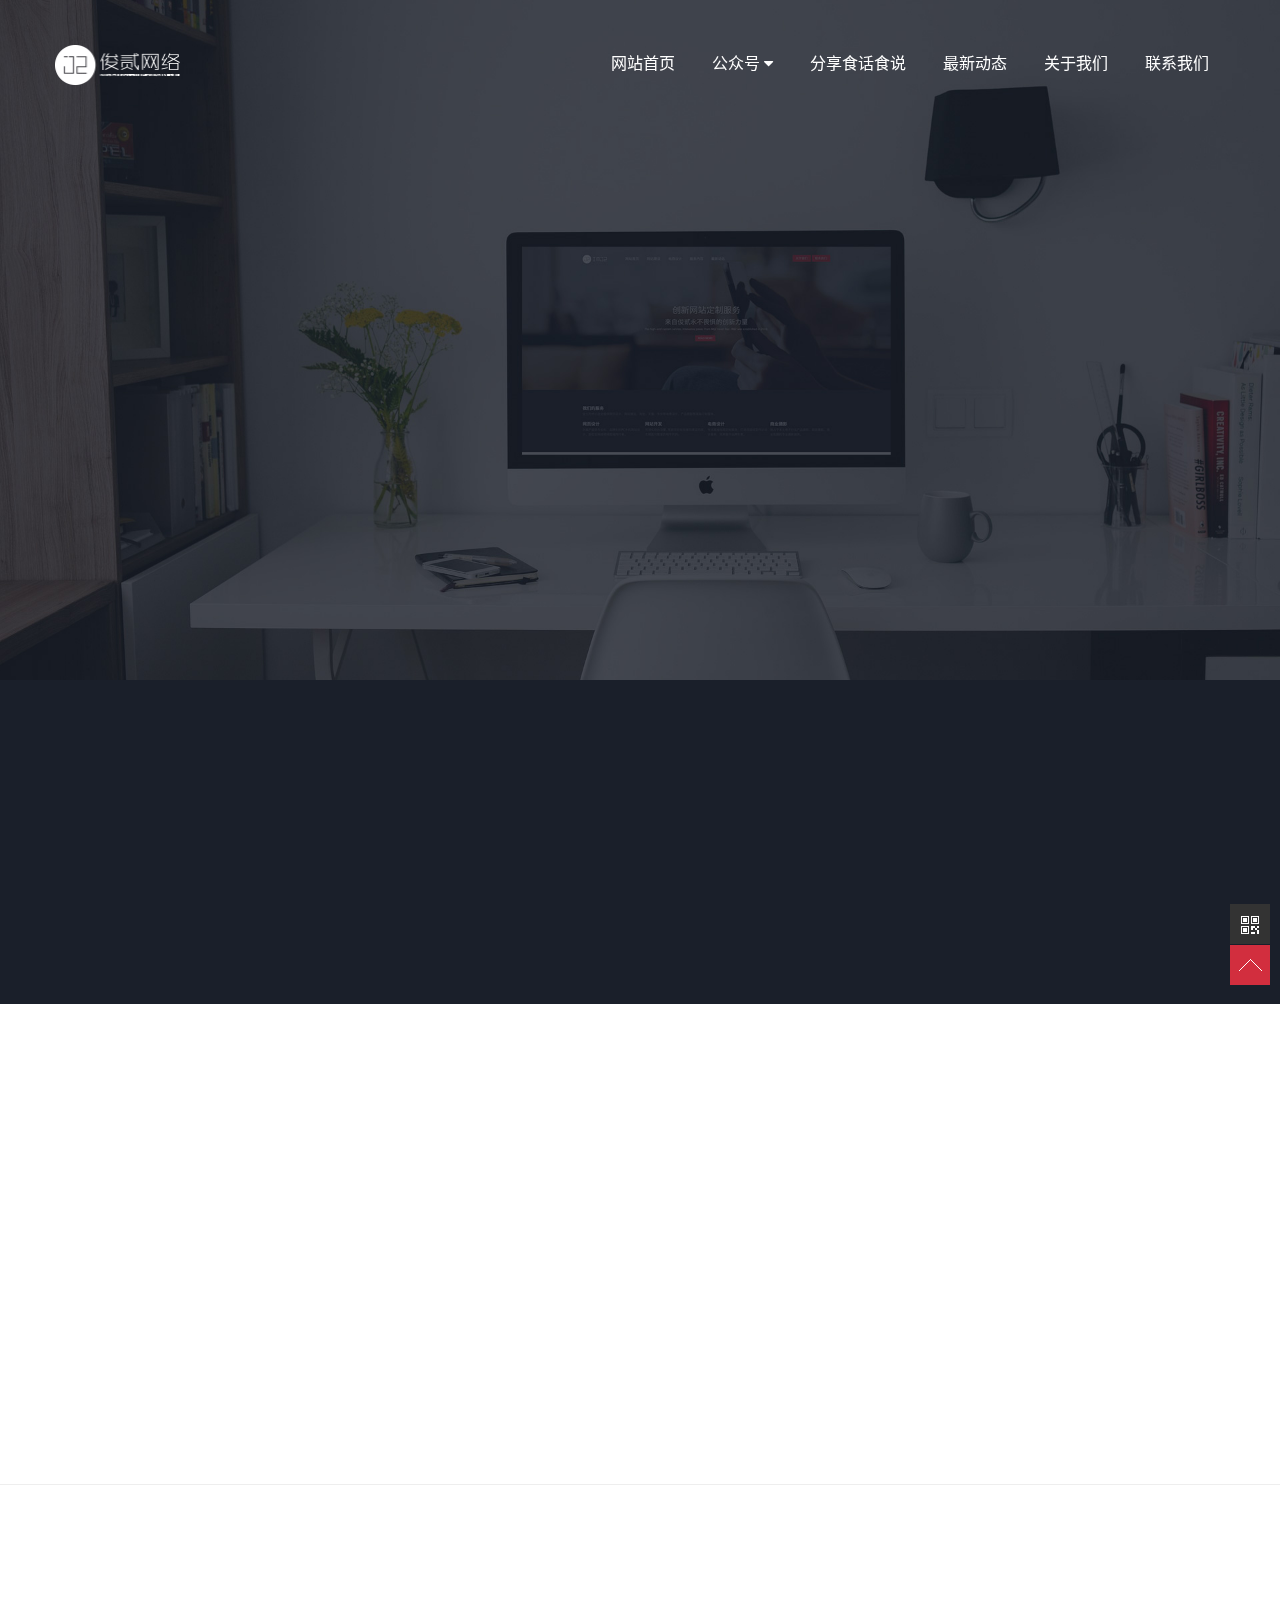
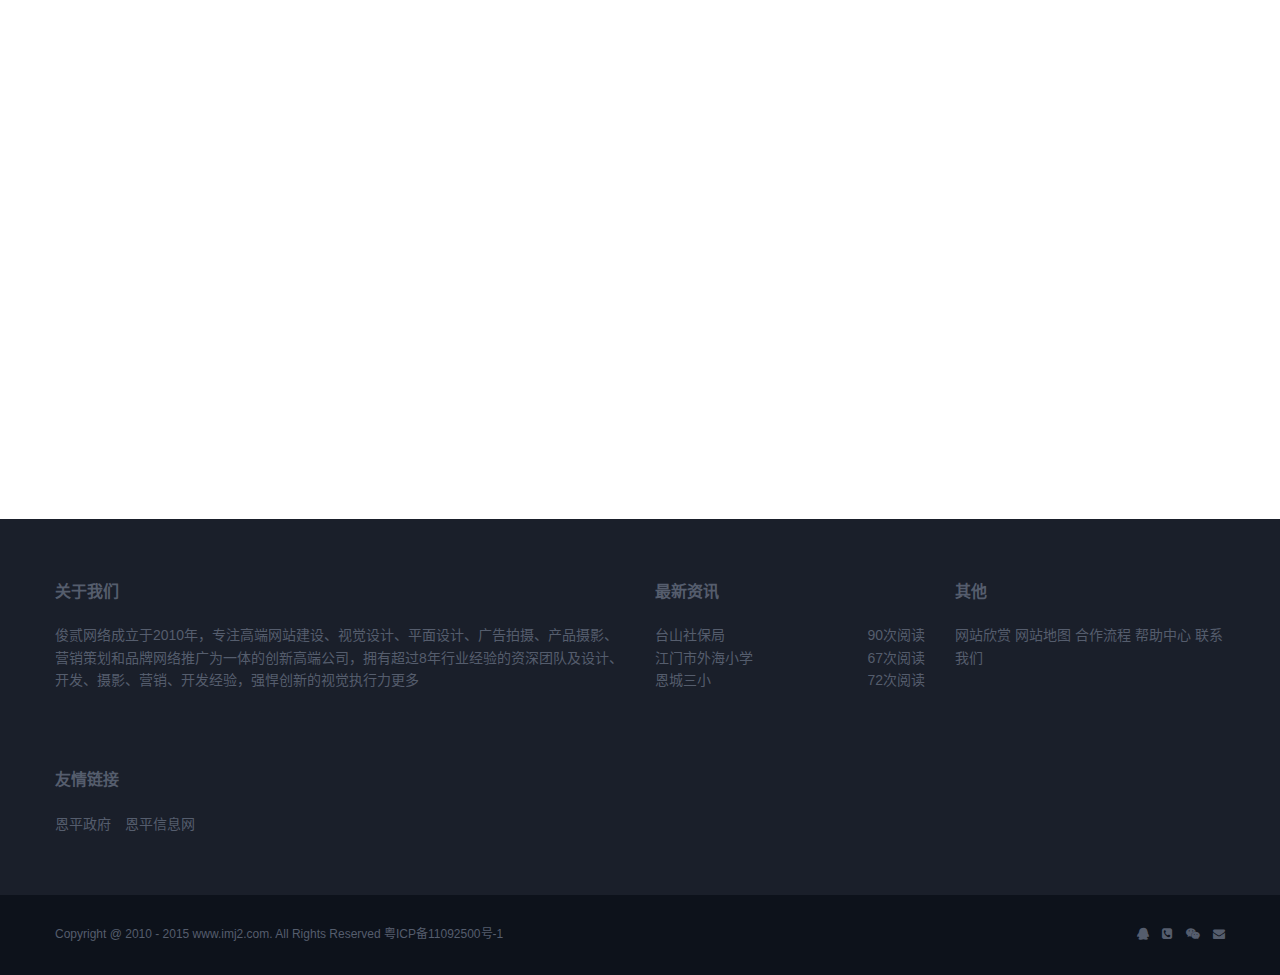
==== index.html @ 67234220 "蕨菜官网" ====
<!doctype html>
<html class="no-js" lang="zh-CN">
<head>
	<meta charset="utf-8">
	<meta http-equiv="X-UA-Compatible" content="IE=edge">
	<title>蕨菜</title>
		<meta name="description" content="蕨菜  做懂你的美食App" />
		<meta name="viewport"
	content="width=device-width, initial-scale=1.0, minimum-scale=1.0, maximum-scale=1.0, user-scalable=no">
	<meta name="format-detection" content="telephone=no">
	<meta name="renderer" content="webkit">
	<meta http-equiv="Cache-Control" content="no-siteapp"/>
	<link rel="alternate icon" type="image/png" href="/favicon.png">
    <link rel="stylesheet" href="views/IMJ2V2/css/amazeui.min.css">
	<link rel="stylesheet" href="views/IMJ2V2/css/style.css">
	<!-- HTML5 shim and Respond.js IE8 support of HTML5 elements and media queries -->
	<!--[if lt IE 9]>
	<script src="http://apps.bdimg.com/libs/html5shiv/3.7/html5shiv.min.js"></script>
	<script src="http://apps.bdimg.com/libs/respond.js/1.4.2/respond.js"></script>

	<![endif]-->
</head>
<!--[if lt IE 9]>
<div class="am-modal am-modal-no-btn am-modal-active" tabindex="-1" id="doc-modal-1" style="display: block; width: 400px; margin-left: -200px; margin-top: -112px;">
<div class="am-modal-dialog">
<div class="am-modal-hd">友情提示</div>
<div class="am-modal-bd">你的浏览器太古董了，还不换一个你就奥特曼了
    <a href="http://browsehappy.com/" target="_blank" class="am-btn am-btn-danger am-btn-sm am-radius" rel="nofollow">速速点击换一个</a>
    </div>
</div>
</div>
<![endif]-->
<body>
<header class="m-hd">
    <section data-am-sticky class="am-show-md-up">
    <div class="am-container">
        <a href="/" rel="nofollow" class="m-logo"><i class="am-icon-spinner"></i> J2 Network</a>
    <!--        <ul class="am-fr m-about">
                <li><a href="/about/" class="am-btn am-btn-danger am-btn-sm am-radius" rel="nofollow">关于我们</a></li>
                <li><a href="/contact/" class="am-btn am-btn-danger am-btn-sm am-radius" rel="nofollow">联系我们</a></li>
            </ul> -->
        <nav>
          <ul class="m-nav am-nav am-nav-pills am-fr">
            <li><a href="/" rel="nofollow">网站首页</a></li>
            <li class="am-dropdown" data-am-dropdown><a href="/anli.html" rel="nofollow" class="am-dropdown-toggle" data-am-dropdown-toggle>公众号 <span class="am-icon-caret-down"></span></a>
              <!--<ul class="am-dropdown-content">-->
                <!--<li><a href="/wangzhan.html" rel="nofollow">网站建设</a></li>-->
                <!--<li><a href="" rel="nofollow">平面设计</a></li>-->
                <!--<li><a href="" rel="nofollow">营销策划</a></li>-->
                <!--<li><a href="" rel="nofollow">广告拍摄</a></li>-->
                <!--<li><a href="" rel="nofollow">电商设计</a></li>-->
                <!--<li><a href="" rel="nofollow">品牌策划</a></li>-->
              <!--</ul>-->
            </li>
            <li><a href="/fuwu.html" rel="nofollow">分享食话食说</a></li>
            <li><a href="/zixun.html" rel="nofollow">最新动态</a></li>
            <li><a href="/about.html" rel="nofollow">关于我们</a></li>
            <li><a href="/contact.html" rel="nofollow">联系我们</a></li>
          </ul>
        </nav>
    </section>

    </div>
    <nav data-am-widget="header" class="am-header am-show-sm-only">
      <div class="am-header-left am-header-nav">
        <a href="/" rel="nofollow">
          <i class="am-header-icon am-icon-home"></i> 首页
        </a>
      </div>
      <h1 class="am-header-title">
        <a href="/" rel="nofollow">蕨菜</a>
      </h1>
      <div class="am-header-right am-header-nav">
        <a href="#right-link" class="" data-am-offcanvas="{target: '#r-nav'}">
          <i class="am-header-icon am-icon-bars"></i> 菜单
        </a>
      </div>
    </nav>

    <!-- 侧边栏内容 -->
    <div id="r-nav" class="am-offcanvas">
      <div class="am-offcanvas-bar am-offcanvas-bar-flip">
        <nav class="am-offcanvas-content">
            <a href="/" rel="nofollow"><span class="logo"></span></a>
            <p><i class="am-icon-home"></i> <a href="/" rel="nofollow">网站首页</a></p>
            <p><i class="am-icon-desktop"></i> <a href="/anli.html" rel="nofollow">公众号</a></p>
            <p><i class="am-icon-cogs"></i> <a href="/fuwu.html" rel="nofollow">分享食话食说</a></p>
            <p><i class="am-icon-credit-card"></i> <a href="/zixun.html" rel="nofollow">最新动态</a></p>

            <p><i class="am-icon-user"></i> <a href="/about.html" rel="nofollow">关于我们</a></p>
            <p><i class="am-icon-qq"></i> <a href="/contact.html" rel="nofollow">联系我们</a></p>
        </nav>
      </div>
    </div>
</header>
<div data-am-widget="slider" class="am-slider am-slider-i2" data-am-flexslider="{controlNav:false}">
    <ul class="am-slides">
        <li class="am-slider-images" style="background-image: url(views/IMJ2V2/images/banner1.jpg)">
            <div class="am-container am-slider-desc">
                <div class="am-slider-content">
                    <h2 class="am-slider-title am-animation-slide-left" data-am-scrollspy="{animation: 'slide-left', delay: 100}">免排队 健康 懂你的小蕨</h2>
                    <p data-am-scrollspy="{animation:'slide-right', delay: 600}" class="am-animation-slide-right">来自蕨菜团队的诚信作品</p>
                    <a href="/fuwu.html" class="am-btn-xs am-btn am-btn-danger am-radius am-animation-slide-bottom am-animation-delay-1" rel="nofollow" data-am-scrollspy="{animation:'slide-bottom', delay: 100}">READ MORE</a>
                </div>
            </div>
        </li>
    </ul>
</div>
<div class="m-services m-home-box">
    <section class="am-container">
        <hgroup class="am-animation-slide-bottom am-animation-delay-1" data-am-scrollspy="{animation:'slide-bottom', delay: 100}">
            <h2>我们的服务</h2>
            <p>全心全力为免排队的你服务</p>
        </hgroup>
        <ul class="am-avg-sm-2 am-avg-md-3 am-avg-lg-6 am-thumbnails">
            <li class="am-animation-slide-top" data-am-scrollspy="{animation:'slide-top', delay: 0}">
                <h2>网页设计</h2>
                <p>为客户提供专业化、品牌化的PC手机网站设计、助您在网络领域超越同行者。</p>
            </li>
            <li class="am-animation-slide-top" data-am-scrollspy="{animation:'slide-top', delay: 0}">
                <h2>平面设计</h2>
                <p>专业的服务团队为您量身定制，优秀的设计方案及后期制作，为您解决一切后顾之忧。</p>
            </li>
          <li class="am-animation-slide-top am-animation-delay-1" data-am-scrollspy="{animation:'slide-top', delay: 100}">
                <h2>营销策划</h2>
                <p>运用专业营销理论思想与实战经验，帮助企业以更经济更快速的方式打开市场。</p>
            </li>
            <li class="am-animation-slide-top am-animation-delay-1" data-am-scrollspy="{animation:'slide-top', delay: 100}">
                <h2>广告拍摄</h2>
                <p>致力于本土电子行业产品拍摄、企业宣传拍摄、商业摄影等专业拍摄服务。</p>
            </li>
            <li class="am-animation-slide-top am-animation-delay-2" data-am-scrollspy="{animation:'slide-top', delay: 200}">
                <h2>电商设计</h2>
                <p>专注高端电商定制服务，打造顶级视觉传达设计服务，完美提升品牌形象。</p>
            </li>
            <li class="am-animation-slide-top am-animation-delay-2" data-am-scrollspy="{animation:'slide-top', delay: 200}">
                <h2>品牌策划</h2>
                <p>从定位到设计一系列的系统的视觉形象策划设计方案，为你排忧解难。</p>
            </li>
        </ul>
    </section>

</div>
<div class="am-container m-home-box">
        <hgroup data-am-scrollspy="{animation:'slide-bottom', delay: 100}">
            <h2>案例展示</h2>
            <p>多终端一体化创新设计解决方案响应式自适应设计。</p>
        </hgroup>
        <section class="m-case-list">
            <ul class="am-avg-sm-1 am-avg-md-3 am-avg-lg-3 am-thumbnails">


                <li data-am-scrollspy="{animation:'slide-bottom', delay: 196}">
                    <figure class="effect-lily">
                        <img src="views/IMJ2V2/images/loading.gif" alt="俊贰网络品牌VI设计" data-echo="uploadfiles/image/201509/46.jpg" class="am-img-responsive">
                        <figcaption>
                            <h3>SOLOVE素乐</h3>
                            <p>我想我会遇见你，像恋人般重逢美丽</p>
                            <a href="/post/62.html">View more</a>
                        </figcaption>
                    </figure>
                </li>

                <li data-am-scrollspy="{animation:'slide-bottom', delay: 174}">
                    <figure class="effect-lily">
                        <img src="views/IMJ2V2/images/loading.gif" alt="研磨时光菜单设计" data-echo="uploadfiles/image/201509/23.jpg" class="am-img-responsive">
                        <figcaption>
                            <h3>广州唯一印象婚纱摄影</h3>
                            <p>专注高端定制婚纱摄影</p>
                            <a href="/post/62.html">View more</a>
                        </figcaption>
                    </figure>
                </li>

                <li data-am-scrollspy="{animation:'slide-bottom', delay: 119}">
                    <figure class="effect-lily">
                        <img src="views/IMJ2V2/images/loading.gif" alt="鲜果果水果宣传单张设计与印刷" data-echo="uploadfiles/image/201509/32.jpg" class="am-img-responsive">
                        <figcaption>
                            <h3>南京启凡英语课程专题</h3>
                            <p>南京唯一一家欧洲教育管理培训中心</p>
                            <a href="/post/62.html">View more</a>
                        </figcaption>
                    </figure>
                </li>
                        </ul>
        </section>

</div>
 <hr>
<section class="am-container m-home-box m-partner">

    <hgroup data-am-scrollspy="{animation:'slide-bottom', delay: 100}">
        <h2>协助伙伴</h2>
        <p>用最具影响力品牌协助，并全力协助新兴品牌，我们以设计助力众多品牌走向行业领先地位，鼎力相助每一个梦想。</p>
    </hgroup>
    <ul class="am-avg-lg-8 am-avg-md-8 am-avg-sm-2  am-thumbnails" data-am-scrollspy="{animation:'slide-bottom', delay: 100}">
        <li data-am-scrollspy="{animation:'slide-bottom', delay: 44}">
            <img src="views/IMJ2V2/images/tencent.png" alt="腾讯" class="am-img-responsive"></li>
        <li data-am-scrollspy="{animation:'slide-bottom', delay: 45}">
            <img src="views/IMJ2V2/images/dianxin.png" alt="中国电信" class="am-img-responsive"></li>
        <li data-am-scrollspy="{animation:'slide-bottom', delay: 399}">
            <img src="views/IMJ2V2/images/aliyun.png" alt="阿里云" class="am-img-responsive"></li>
        <li data-am-scrollspy="{animation:'slide-bottom', delay: 286}">
            <img src="views/IMJ2V2/images/canon.png" alt="佳能" class="am-img-responsive"></li>
        <li data-am-scrollspy="{animation:'slide-bottom', delay: 114}">
            <img src="views/IMJ2V2/images/baidu.png" alt="百度" class="am-img-responsive"></li>
        <li data-am-scrollspy="{animation:'slide-bottom', delay: 72}">
            <img src="views/IMJ2V2/images/microsoft.png" alt="微软" class="am-img-responsive"></li>
        <li data-am-scrollspy="{animation:'slide-bottom', delay: 190}">
            <img src="views/IMJ2V2/images/apple.png" alt="苹果" class="am-img-responsive"></li>
        <li data-am-scrollspy="{animation:'slide-bottom', delay: 99}">
            <img src="views/IMJ2V2/images/adobe.png" alt="adobe" class="am-img-responsive"></li>
    </ul>
</section>
<div class="m-home-box m-contact">
    <section class="am-container">
        <hgroup data-am-scrollspy="{animation:'slide-bottom', delay: 100}">
            <h2>联系我们</h2>
            <p>你可以通过以下方式和我们取得联系。</p>
        </hgroup>
        <ul class="am-avg-lg-4 am-avg-md-4 am-avg-sm-2 am-thumbnails">
            <li data-am-scrollspy="{animation:'slide-bottom', delay: 2}"> <i class="am-icon-qq"></i> 11413865
            </li>
            <li data-am-scrollspy="{animation:'slide-bottom', delay: 41}"> <i class="am-icon-phone-square"></i> 13726151807
            </li>
            <li data-am-scrollspy="{animation:'slide-bottom', delay: 51}">
                <i class="am-icon-weixin"></i> 13726151807
            </li>
            <li data-am-scrollspy="{animation:'slide-bottom', delay: 211}">
                <i class="am-icon-envelope"></i> imj2@qq.com
            </li>
        </ul>
    </section>
</div>
<div class="m-contact-us">
    <section class="am-container">
        <div class="am-g">
            <span class="m-u-sm-12 am-u-md-9 am-u-lg-10" data-am-scrollspy="{animation:'slide-left', delay: 100}">拥有不一样的高端品牌网站，你还在等什么？点击马上和我们联系！</span>
            <span class="m-u-sm-12 am-u-md-3 am-u-lg-2" data-am-scrollspy="{animation:'slide-right', delay: 100}">
                <a target="_blank" href="http://wpa.qq.com/msgrd?v=3&uin=11413865&site=qq&menu=yes" class="am-btn am-btn-danger am-radius" rel="external nofollow">马上联系</a>
            </span>
        </div>
    </section>
</div>
<footer class="m-footer">

<div class="am-container">
    <section class="am-g m-footer-container">
        <section class="am-u-sm-12 am-u-md-12 am-u-lg-6">
            <h2>关于我们</h2>
            <p>俊贰网络成立于2010年，专注高端网站建设、视觉设计、平面设计、广告拍摄、产品摄影、营销策划和品牌网络推广为一体的创新高端公司，拥有超过8年行业经验的资深团队及设计、开发、摄影、营销、开发经验，强悍创新的视觉执行力<a href="/about.html" rel="nofollow">更多</a></p>
        </section>
        <section class="am-u-sm-12 am-u-md-6 am-u-lg-3">
                <h2>最新资讯</h2>
            <ul>
                                <li><time class="am-fr">90次阅读</time><a href="/post/151">台山社保局</a></li>
                                <li><time class="am-fr">67次阅读</time><a href="/post/150">江门市外海小学</a></li>
                                <li><time class="am-fr">72次阅读</time><a href="/post/148">恩城三小</a></li>
                            </ul>
        </section>
        <section class="am-u-sm-12 am-u-md-6 am-u-lg-3 subnav">
            <h2>其他</h2>
            <a href="" rel="nofollow">网站欣赏</a> <a href="/sitemap.html">网站地图</a> <a href="" rel="nofollow">合作流程</a> <a href="" rel="nofollow">帮助中心</a> <a href="/contact.html" rel="nofollow">联系我们</a>
        </section>
    </section>
		<section class="m-footer-flink">
		<h2>友情链接</h2>
		<a href="http://www.enping.gov.cn/" target="_blank">恩平政府</a>
		<a href="http://www.enping.com.cn/" target="_blank">恩平信息网</a>
	</section>
	</div>

<div class="m-footer-bottom">
	<div class="am-container">
	<div class="am-g">
		<span class="m-u-sm-12 am-u-md-9 am-u-lg-10">Copyright @ 2010 - 2015 www.imj2.com. All Rights Reserved <a href="http://www.miitbeian.gov.cn/" rel="external nofollow">粤ICP备11092500号-1</a> <script>
var _hmt = _hmt || [];
(function() {
  var hm = document.createElement("script");
  hm.src = "//hm.baidu.com/hm.js?52df6b7132b6d6e136f19ff0f5da3dbd";
  var s = document.getElementsByTagName("script")[0];
  s.parentNode.insertBefore(hm, s);
})();
</script>
</span>
		<span class="m-u-sm-12 am-u-md-3 am-u-lg-2 ico am-text-right am-hide-sm-only a">
			<a href="" data-am-popover="{content: '11413865', trigger: 'hover focus'}" rel="nofollow"><i class="am-icon-qq"></i></a>
			<a href="" data-am-popover="{content: '13726151807', trigger: 'hover focus'}" rel="nofollow"><i class="am-icon-phone-square"></i></a>
			<a href="" data-am-popover="{content: '13726151807', trigger: 'hover focus'}" rel="nofollow"><i class="am-icon-weixin"></i></a>
			<a href="" data-am-popover="{content: 'imj2@qq.com', trigger: 'hover focus'}" rel="nofollow"><i class="am-icon-envelope"></i></a>
		</span>
	</div>
	</div>
</div>
</footer>
<!--[if lt IE 9]>
<script src="http://libs.baidu.com/jquery/1.11.1/jquery.min.js"></script>
<script src="http://cdn.staticfile.org/modernizr/2.8.3/modernizr.js"></script>
<script src="views/IMJ2V2/js/polyfill/rem.min.js"></script>
<script src="views/IMJ2V2/js/polyfill/respond.min.js"></script>
<script src="views/IMJ2V2/js/amazeui.legacy.js"></script>
<![endif]-->
 <script src="views/IMJ2V2/js/echo.min.js"></script>
 <script>
  echo.init({
    offset: 100,
    throttle: 250,
    unload: false,
    callback: function (element, op) {
      console.log(element, 'has been', op + 'ed')
    }
  });
  // 图片赖加载
  </script>
<!--[if (gte IE 9)|!(IE)]><!-->
<script src="views/IMJ2V2/js/jquery.min.js"></script>
<script src="views/IMJ2V2/js/amazeui.min.js"></script>
<!--<![endif]-->
<script src='views/IMJ2V2/js/jquery.qrcode.min.js'></script>
<script type="text/javascript">
$(function(){
	var str = "http://www.imj2.com";
		$("#code").qrcode({
			render: "table",
			width: 100,
			height:100,
			text: str
		});
})
// 二维码生成
//返回顶部
function imj2(){
	this.init();
}
imj2.prototype = {
	constructor: imj2,
	init: function(){
		this._initBackTop();
	},
	_initBackTop: function(){
		var $backTop = this.$backTop = $('<div class="m-top-cbbfixed">'+
						'<a class="m-top-weixin m-top-cbbtn"">'+
							'<span class="m-top-weixin-icon"></span><div></div>'+
						'</a>'+
						'<a class="m-top-go m-top-cbbtn">'+
							'<span class="m-top-goicon"></span>'+
						'</a>'+
					'</div>');
		$('body').append($backTop);

		$backTop.click(function(){
			$("html, body").animate({
				scrollTop: 0
			}, 120);
		});

		var timmer = null;
		$(window).bind("scroll",function() {
            var d = $(document).scrollTop(),
            e = $(window).height();
            0 < d ? $backTop.css("bottom", "10px") : $backTop.css("bottom", "-90px");
			clearTimeout(timmer);
			timmer = setTimeout(function() {
                clearTimeout(timmer)
            },100);
	   });
	}

}
var imj2 = new imj2();
//end返回顶部
</script>


</body>
</html>
---- views/IMJ2V2/css/style.css ----
@charset "UTF-8";
@import url("style.min.css");
body {
  color: #2b3242;
}

a {
  color: #2b3242;
}

a:hover {
  color: #dd514c;
}

.am-alert {
  margin-bottom: 0;
}

.m-hd ul,
.m-header-banner ul {
  padding: 0;
}
.m-hd ul li,
.m-header-banner ul li {
  list-style-type: none;
}

a,
a:hover,
.m-partner li img,
.m-partner li img:hover,
.m-contact-infobox,
.m-contact-infobox:hover,
.m-footer .ico i,
.m-footer .ico i:hover,
.m-service-page .ico ul li span,
.m-service-page .ico ul li span:hover,
.m-hd .am-sticky,
.m-service-list li:hover {
  -webkit-filter: none;
  -webkit-transition: all 0.5s ease;
  -moz-transition: all 0.5s ease;
  -ms-transition: all 0.5s ease;
  -o-transition: all 0.5s ease;
  transition: all 0.5s ease;
}

[class*=am-u-] + [class*=am-u-]:last-child {
  float: left;
}

.m-images-container section img,
.m-news-container section img {
  max-width: 100%;
  height: auto;
}

.am-container {
  max-width: 1200px;
}

.am-g-fixed {
  max-width: 1200px;
}

/* 头部 */
.m-hd {
  width: 100%;
  position: absolute;
  z-index: 2;
  height: 130px;
  padding: 45px 0 0 0;
}
.m-hd ul {
  margin: 0;
}
.m-hd ul li {
  list-style-type: none;
}
.m-hd .am-container {
  position: relative;
}
.m-hd .am-sticky {
  background: #1a1f2a;
  padding: 15px 0;
  filter: progid:DXImageTransform.Microsoft.Alpha(Opacity=95);
  opacity: 0.95;
}
.m-hd .am-header a {
  color: #fff;
}
.m-hd .m-nav a {
  color: #fff;
}
.m-hd .m-nav a:hover {
  background: #ba1f2e;
  border-radius: 2px;
  -webkit-transition: background-color 300ms ease-out, border-color 300ms ease-out;
  transition: background-color 300ms ease-out, border-color 300ms ease-out;
}
.m-hd .am-nav > li.am-active > a, .m-hd .am-nav > li.am-active > a:focus, .m-hd .am-nav > li.am-active > a:hover {
  color: #fff;
  background-color: #ba1f2e;
  cursor: default;
}
.m-hd .am-dropdown-content {
  background: #ba1f2e;
  border: none;
}
.m-hd .am-dropdown-content > li > a:hover {
  color: #fff;
}
.m-hd .am-dropdown-content:after, .m-hd .am-dropdown-content:before {
  border: 8px dashed #ba1f2e;
}
.m-hd .am-dropdown-content > .am-active > a,
.m-hd .am-dropdown-content > .am-active > a:focus,
.m-hd .am-dropdown-content > .am-active > a:hover {
  background-color: #d22e3e;
}

.m-logo {
  display: block;
  float: left;
  font-size: 22px;
  line-height: 40px;
  width: 165px;
  color: #fff;
  text-indent: -9999px;
  background: url('../images/logo.png?1444011587') no-repeat left center;
  -webkit-background-size: 125px 40px;
  background-size: 125px 40px;
  margin-right: 20px;
}

.m-about li {
  float: left;
  margin-left: 5px;
}

#r-nav .am-offcanvas-bar {
  width: 200px;
}
#r-nav .logo {
  margin-bottom: 20px;
}
#r-nav p {
  border-bottom: 1px solid #4F4F4F;
  padding-bottom: 20px;
}

/* 头部大banner */
.m-header-banner {
  height: 680px;
  -webkit-background-size: cover;
  -moz-background-size: cover;
  -o-background-size: cover;
  background-size: cover;
  background-position: center;
  background-repeat: no-repeat;
  padding-top: 260px;
  color: #fff;
}
.m-header-banner h2 {
  font-size: 50px;
  margin: 0;
  font-weight: 100;
}
.m-header-banner p {
  font-size: 20px;
}
.m-header-banner nav {
  display: inline-block;
}
.m-header-banner nav li {
  float: left;
  margin-right: 10px;
  font-size: 12px;
}
.m-header-banner nav li a {
  color: #fff;
}
.m-header-banner nav li.am-active a {
  font-weight: bold;
}

.m-header-1 {
  height: 180px;
  padding-top: 145px;
  background: #1a1f2a;
}

.m-list-header {
  height: 550px;
}

@media screen and (min-width: 960px) and (max-width: 1199px) {
  .m-header-banner {
    height: 600px;
    padding-top: 240px;
  }
  .m-header-banner h2 {
    font-size: 46px;
    margin: 0;
  }
  .m-header-banner p {
    font-size: 20px;
    padding: 0;
    width: 70%;
  }

  .m-header-1 {
    height: 180px;
    padding-top: 145px;
  }
}
@media screen and (min-width: 768px) and (max-width: 959px) {
  .m-hd .am-nav > li > a {
    position: relative;
    display: block;
    padding: 0.4em;
    font-size: 14px;
  }
  .m-hd .m-about li {
    float: left;
    margin-left: 5px;
    font-size: 14px;
  }
  .m-hd .am-btn {
    padding: 0.5em 0.4em;
  }

  .m-header-banner {
    height: 480px;
    padding-top: 220px;
    text-align: center;
  }
  .m-header-banner h2 {
    font-size: 30px;
    margin: 0;
  }
  .m-header-banner p {
    font-size: 20px;
    padding: 0;
    margin: 30px 0 15px 0;
  }

  .m-header-1 {
    height: 180px;
    padding-top: 145px;
    text-align: left;
  }
}
@media only screen and (min-width: 480px) and (max-width: 767px) {
  .m-hd {
    height: 50px;
    padding: 0;
  }
  .m-hd .am-nav > li > a {
    position: relative;
    display: block;
    padding: 0.4em;
    font-size: 14px;
  }
  .m-hd .m-about {
    display: none;
  }
  .m-hd .m-about li {
    float: left;
    margin-left: 5px;
    font-size: 14px;
  }
  .m-hd .am-btn {
    padding: 0.5em 0.4em;
  }

  .m-header-banner {
    height: 380px;
    padding-top: 120px;
    text-align: center;
  }
  .m-header-banner h2 {
    font-size: 30px;
    margin: 0;
  }
  .m-header-banner p {
    font-size: 18px;
    padding: 0;
    margin: 20px 0 15px 0;
  }

  .m-header-1 {
    height: 120px;
    padding-top: 75px;
    text-align: left;
  }
}
@media screen and (max-width: 479px) {
  .m-hd {
    height: 50px;
    padding: 0;
  }

  .m-header-banner {
    height: 380px;
    padding-top: 120px;
    text-align: center;
  }
  .m-header-banner h2 {
    font-size: 30px;
    margin: 0;
  }
  .m-header-banner p {
    font-size: 14px;
    padding: 0;
    margin: 0;
  }

  .m-header-1 {
    height: 120px;
    padding-top: 75px;
    text-align: left;
  }
}
@media only screen and (-webkit-min-device-pixel-ratio: 2), only screen and (min-device-pixel-ratio: 2) {
  .m-logo {
    background: url('../images/logo@2x.png?1444011698');
    -webkit-background-size: 125px 40px;
    background-size: 125px 40px;
    background-repeat: no-repeat;
  }
}
.am-btn-danger {
  background: #d22e3e;
  border: 1px solid #d22e3e;
}
.am-btn-danger:hover {
  background: #ba1f2e;
  border: 1px solid #ba1f2e;
}

.m-home-box {
  padding-bottom: 50px;
}
.m-home-box h2 {
  margin: 40px 0 0 0;
}
.m-home-box p {
  margin: 0 0 20px 0;
  font-size: 14px;
  color: #737b8a;
}
.m-home-box ul h2 {
  padding: 0;
  margin: 0;
}

.m-mn-box {
  position: relative;
  background-color: #fff;
  margin-bottom: 60px;
}
.m-mn-box section h2 {
  margin: 0;
  padding: 0;
}
.m-mn-box section h3 {
  margin: 20px 0 10px 0;
  padding: 0;
}
.m-mn-box section p {
  margin-top: 0;
}

.m-container {
  margin: 0 0 60px 0;
}

/*
 *首页幻灯片
*/
.am-slider-i2 .am-slider-images {
  height: 680px;
  -webkit-background-size: cover;
  -moz-background-size: cover;
  -o-background-size: cover;
  background-size: cover;
  background-position: center;
  background-repeat: no-repeat;
  color: #fff;
}
.am-slider-i2 .am-slider-desc {
  position: absolute;
  left: 0;
  top: 40%;
  right: 0;
  color: #ffffff;
  text-align: center;
}
.am-slider-i2 .am-slider-content h2 {
  font-size: 40px;
  margin: 0;
  padding: 0;
}
.am-slider-i2 .am-slider-content p {
  margin: 0;
  display: block;
  word-wrap: normal;
  text-overflow: ellipsis;
  white-space: nowrap;
  overflow: hidden;
  font-size: 30px;
}
.am-slider-i2 .am-slider-title {
  font-weight: normal;
  margin-bottom: 5px;
  display: block;
  word-wrap: normal;
  text-overflow: ellipsis;
  white-space: nowrap;
  overflow: hidden;
}
.am-slider-i2 .am-slider-en {
  font-size: 12px;
}
.am-slider-i2 .am-btn {
  margin-top: 20px;
  margin-right: 10px;
}
.am-slider-i2 .am-direction-nav, .am-slider-i2 .am-pauseplay {
  display: none;
}

@media screen and (min-width: 960px) and (max-width: 1199px) {
  .am-slider-i2 .am-slider-images {
    height: 480px;
  }
  .am-slider-i2 .am-slider-desc {
    top: 40%;
  }
  .am-slider-i2 .am-direction-nav, .am-slider-i2 .am-pauseplay {
    display: none;
  }
}
@media screen and (min-width: 768px) and (max-width: 959px) {
  .am-slider-i2 .am-slider-images {
    height: 480px;
  }
  .am-slider-i2 .am-slider-desc {
    top: 200px;
  }
  .am-slider-i2 .am-slider-content h2 {
    font-size: 40px;
  }
  .am-slider-i2 .am-slider-content p {
    font-size: 24px;
  }
  .am-slider-i2 .am-btn {
    margin-top: 10px;
  }
  .am-slider-i2 .am-direction-nav, .am-slider-i2 .am-pauseplay {
    display: none;
  }
}
@media only screen and (min-width: 480px) and (max-width: 767px) {
  .am-slider-i2 .am-slider-images {
    height: 280px;
  }
  .am-slider-i2 .am-slider-desc {
    text-align: center;
    top: 35%;
  }
  .am-slider-i2 .am-slider-content h2 {
    font-size: 20px;
  }
  .am-slider-i2 .am-slider-content p {
    font-size: 14px;
  }
  .am-slider-i2 .am-btn {
    margin-top: 10px;
  }
  .am-slider-i2 .am-direction-nav, .am-slider-i2 .am-pauseplay {
    display: none;
  }
}
@media screen and (max-width: 479px) {
  .am-slider-i2 .am-slider-images {
    height: 280px;
  }
  .am-slider-i2 .am-slider-desc {
    text-align: center;
    top: 110px;
  }
  .am-slider-i2 .am-slider-content h2 {
    font-size: 20px;
  }
  .am-slider-i2 .am-slider-content p {
    font-size: 14px;
  }
  .am-slider-i2 .am-btn {
    margin-top: 10px;
  }
  .am-slider-i2 .am-direction-nav, .am-slider-i2 .am-pauseplay {
    display: none;
  }
}
.m-case-list li {
  margin-top: 0;
  margin-bottom: 0;
  padding-bottom: 5px;
}
.m-case-list li figure {
  margin-bottom: 0;
  position: relative;
  z-index: 1;
  display: inline-block;
  overflow: hidden;
  background: #000;
  text-align: center;
  cursor: pointer;
}
.m-case-list li figure img {
  position: relative;
  display: block;
}
.m-case-list li figure figcaption {
  padding: 2em;
  color: #fff;
  text-transform: uppercase;
  font-size: 1.25em;
  -webkit-backface-visibility: hidden;
  backface-visibility: hidden;
  margin-top: 120px;
}
.m-case-list li figure figcaption::before, .m-case-list li figure figcaption::after {
  pointer-events: none;
}
.m-case-list li figure figcaption, .m-case-list li figure a {
  position: absolute;
  top: 0;
  left: 0;
  width: 100%;
  height: 100%;
}
.m-case-list li figure a {
  z-index: 1000;
  text-indent: 200%;
  white-space: nowrap;
  font-size: 0;
  opacity: 0;
}
.m-case-list li figure h3 {
  word-spacing: -0.15em;
  font-weight: 300;
}
.m-case-list li figure h3 span {
  font-weight: 800;
}
.m-case-list li figure h3, .m-case-list li figure p {
  margin: 0;
}
.m-case-list li figure p {
  letter-spacing: 1px;
  font-size: 68.5%;
}

figure.effect-lily img {
  width: -webkit-calc(100% + 50px);
  width: calc(100% + 50px);
  -webkit-transition: opacity 0.35s, -webkit-transform 0.35s;
  transition: opacity 0.35s, transform 0.35s;
  background: url('../images/loading.gif?1440224064') 50% 50% no-repeat;
}
figure.effect-lily figcaption {
  top: auto;
  bottom: 0;
  text-align: left;
}
figure.effect-lily h3, figure.effect-lily p {
  -webkit-transform: translate3d(0, 40px, 0);
  transform: translate3d(0, 40px, 0);
}
figure.effect-lily h3 {
  -webkit-transition: -webkit-transform 0.35s;
  transition: transform 0.35s;
}
figure.effect-lily p {
  color: rgba(255, 255, 255, 0.6);
  opacity: 0;
  -webkit-transition: opacity 0.2s, -webkit-transform 0.35s;
  transition: opacity 0.2s, transform 0.35s;
}
figure.effect-lily:hover img, figure.effect-lily:hover p {
  opacity: 1;
}
figure.effect-lily:hover img, figure.effect-lily:hover h3, figure.effect-lily:hover p {
  -webkit-transform: translate3d(0, 0, 0);
  transform: translate3d(0, 0, 0);
  color: #fff;
}
figure.effect-lily:hover img {
  opacity: .4;
}
figure.effect-lily:hover p {
  -webkit-transition-delay: 0.05s;
  transition-delay: 0.05s;
  -webkit-transition-duration: 0.35s;
  transition-duration: 0.35s;
}

.m-cat-nav {
  border-bottom: 1px solid #E9E9E9;
  margin-bottom: 40px;
}
.m-cat-nav ul li {
  float: left;
  list-style-type: none;
  margin-right: 20px;
  padding-top: 20px;
}
.m-cat-nav ul li.am-active a {
  color: #dd514c;
}
.m-cat-nav p {
  font-size: 12px;
  margin-bottom: 60px;
}

/* 联系我们 */
.m-contact {
  background: url('../images/home-bg.jpg?1443942382') 50% 0 no-repeat fixed;
  padding: 30px 0 50px 0;
  color: #fff;
}
.m-contact p {
  color: #fff;
}

.m-contact-us {
  padding: 40px 0;
}
.m-contact-us span {
  padding-top: 10px;
}
.m-contact-us .am-btn {
  width: 100%;
}

.m-contact-infobox {
  border: 1px solid #D8D8D8;
  background: #fff;
  border-radius: 5px;
  padding: 40px 0;
  text-align: center;
}
.m-contact-infobox:hover {
  border: 1px solid #0d121b;
  background: #1a1f2a;
  color: #fff;
}

@media only screen and (min-width: 480px) and (max-width: 767px) {
  .m-contact-us {
    text-align: center;
  }
}
@media screen and (max-width: 479px) {
  .m-contact-us {
    text-align: center;
  }
}
/* 图片模块 */
.m-images-container {
  margin-top: -30px;
  border-radius: 3px;
}
.m-images-container section {
  padding: 30px;
}
.m-images-container section p {
  margin-bottom: 2rem;
}

.m-images-show {
  height: 400px;
  padding-top: 150px;
  background: #1a1f2a;
}
.m-images-show hgroup h1 {
  font-size: 58px;
  line-height: 68px;
  font-weight: normal;
  margin-bottom: 30px;
}
.m-images-show hgroup p {
  width: 100%;
  font-size: 26px;
  margin: 0;
}
.m-images-show hgroup ul {
  margin: 0;
  font-size: 14px;
  display: inline-block;
}
.m-images-show hgroup ul li {
  float: left;
  margin-right: 5px;
  padding-bottom: 30px;
}
.m-images-show .am-animation-fade {
  -webkit-animation-duration: .4s;
  animation-duration: .4s;
}

@media screen and (min-width: 960px) and (max-width: 1199px) {
  .m-images-show {
    height: 400px;
    padding-top: 15 0px;
  }
}
@media screen and (min-width: 768px) and (max-width: 959px) {
  .m-images-show {
    height: 300px;
    padding-top: 130px;
  }
  .m-images-show hgroup h1 {
    font-size: 48px;
    line-height: 48px;
  }
  .m-images-show hgroup p {
    width: 100%;
    font-size: 16px;
    margin: 0;
  }
  .m-images-show hgroup ul {
    margin: 0;
    font-size: 12px;
  }
}
@media only screen and (min-width: 480px) and (max-width: 767px) {
  .m-images-show {
    height: 300px;
    padding-top: 110px;
  }
  .m-images-show hgroup h1 {
    font-size: 28px;
    line-height: 28px;
  }
  .m-images-show hgroup p {
    width: 100%;
    font-size: 14px;
    margin: 0;
  }
  .m-images-show hgroup ul {
    margin: 0;
    font-size: 12px;
  }
}
@media screen and (max-width: 479px) {
  .m-images-show {
    height: 200px;
    padding-top: 70px;
    text-align: center;
  }
  .m-images-show hgroup h1 {
    font-size: 28px;
    line-height: 28px;
  }
  .m-images-show hgroup p {
    width: 100%;
    font-size: 14px;
    margin: 0;
  }
  .m-images-show hgroup ul {
    margin: 0;
    font-size: 12px;
  }
}
/* 文章模块 */
.m-news article {
  margin-bottom: 80px;
  position: relative;
}
.m-news h3 {
  font-size: 28px;
}

.m-news-date {
  font-family: arial;
  color: #999;
  border-right: 1px solid #e9e9e9;
}
.m-news-date span {
  display: block;
  font-size: 40px;
  color: #333;
}

.m-news-data {
  padding-bottom: 30px;
}
.m-news-data span {
  color: #aaa;
  margin-right: 20px;
}

.m-news-desc {
  color: #2b3242;
  height: 100px;
  overflow: hidden;
}

.m-news-container {
  margin-top: 60px;
  margin-bottom: 60px;
  -moz-border-radius: 3px;
  -webkit-border-radius: 3px;
  border-radius: 3px;
  background: #fff;
}
.m-news-container header {
  background: #1a1f2a;
  border-radius: 3px 3px 0 0;
  color: #fff;
  padding: 20px;
}
.m-news-container header a {
  color: #fff;
}
.m-news-container header span {
  margin-right: 10px;
}
.m-news-container section {
  padding: 40px 20px 20px;
}
.m-news-container section .com a {
  color: #dd514c;
}

/* 服务内容 */
.m-services {
  background: #1a1f2a;
  padding: 40px 0 40px 0;
  color: #fff;
}

.m-service-container {
  margin: 0 0 60px 0;
}
.m-service-container .am-pagination {
  margin-top: 20px;
}
.m-service-container .am-pagination .am-active a {
  background: #DD514E;
  border-color: #dd514c;
}

.m-service-list li {
  margin-bottom: 30px;
  padding: 15px;
  border: 1px solid #fff;
}
.m-service-list li:hover {
  background: #d22e3e;
  border: 1px solid #d22e3e;
  border-left: 10px solid #ba1f2e;
  color: #fff;
  margin-bottom: 30px;
}

.m-service-list-icon {
  font-size: 50px;
  text-align: center;
}

/** 网站欣赏列表 **/
.m-web-list figure {
  background: #fff;
}
.m-web-list figure h3 {
  margin: 0;
}
.m-web-list figure figcaption {
  padding: 10px;
}

.m-list article {
  margin-bottom: 60px;
}

/** 相关网站 **/
.m-web-relevantdesc {
  font-size: 12px;
  height: 40px;
  overflow: hidden;
}

/* tag */
.m-item {
  margin-top: 60px;
}
.m-item article .thumbnail {
  height: 200px;
  overflow: hidden;
}

@media only screen and (min-width: 480px) and (max-width: 767px) {
  .m-contact-us {
    text-align: center;
  }
}
@media screen and (max-width: 479px) {
  .m-contact-us {
    text-align: center;
  }
}
/* 协助伙伴 */
.m-partner li img {
  border: 1px solid #E9E9E9;
  -webkit-filter: grayscale(1);
}
.m-partner li img:hover {
  border: 1px solid #737b8a;
}
.m-partner p {
  margin: 0 0 30px 0;
}

@media only screen and (min-width: 480px) and (max-width: 767px) {
  .m-contact-us {
    text-align: center;
  }
}
@media screen and (max-width: 479px) {
  .m-contact-us {
    text-align: center;
  }
}
/*返回顶部*/
.m-top-cbbfixed {
  position: fixed;
  right: 10px;
  transition: bottom ease .3s;
  bottom: -85px;
  z-index: 3;
  cursor: pointer;
}

.m-top-cbbtn {
  width: 40px;
  height: 40px;
  display: block;
  background-color: #d22e3e;
}

.m-top-go {
  transition: background-color ease .3s;
  margin-top: 1px;
}
.m-top-go:hover {
  background-color: #ba1f2e;
}

.m-top-goicon {
  float: left;
  margin: 14px 0 0 9px;
  width: 23px;
  height: 12px;
  background: url('../images/side-icon02.png?1406598120');
}

.m-top-weixin {
  background: #333;
}
.m-top-weixin div {
  background: url('../images/weixin.png?1440917261');
  width: 194px;
  height: 199px;
  position: absolute;
  left: -194px;
  top: -115px;
  opacity: 0;
  transform: scale(0);
  -webkit-transform: scale(0);
  transform-origin: 100% 70%;
  -webkit-transform-origin: 100% 70%;
  transition: transform ease .3s, opacity ease .3s;
  -webkit-transition: all ease .3s;
  display: none\0;
  *display: none;
}
.m-top-weixin:hover div {
  display: block;
  transform: scale(1);
  -webkit-transform: scale(1);
  opacity: 1;
  *display: block;
}

.m-top-weixin-icon {
  float: left;
  margin: 12px 0 0 11px;
  width: 18px;
  height: 18px;
  background: url('../images/side-icon01.png?1406598156');
}

/* 网站底部 */
.m-footer {
  background: #1a1f2a;
  padding: 60px 0 0 0;
  color: #555d6d;
  font-size: 14px;
}
.m-footer a {
  color: #555d6d;
}
.m-footer a:hover {
  color: #d22e3e;
}
.m-footer ul {
  list-style-type: none;
  padding: 0;
  margin: 0;
}
.m-footer section h2 {
  font-size: 16px;
  margin-bottom: 20px;
}
.m-footer i {
  margin-left: 10px;
}

.m-footer-container,
.m-footer-flink {
  padding-bottom: 60px;
}

.m-footer-subnav a,
.m-footer-flink a {
  margin-right: 10px;
}

.m-footer-bottom {
  background: #0d121b;
  font-size: 12px;
  padding: 30px 0;
  color: #555d6d;
}
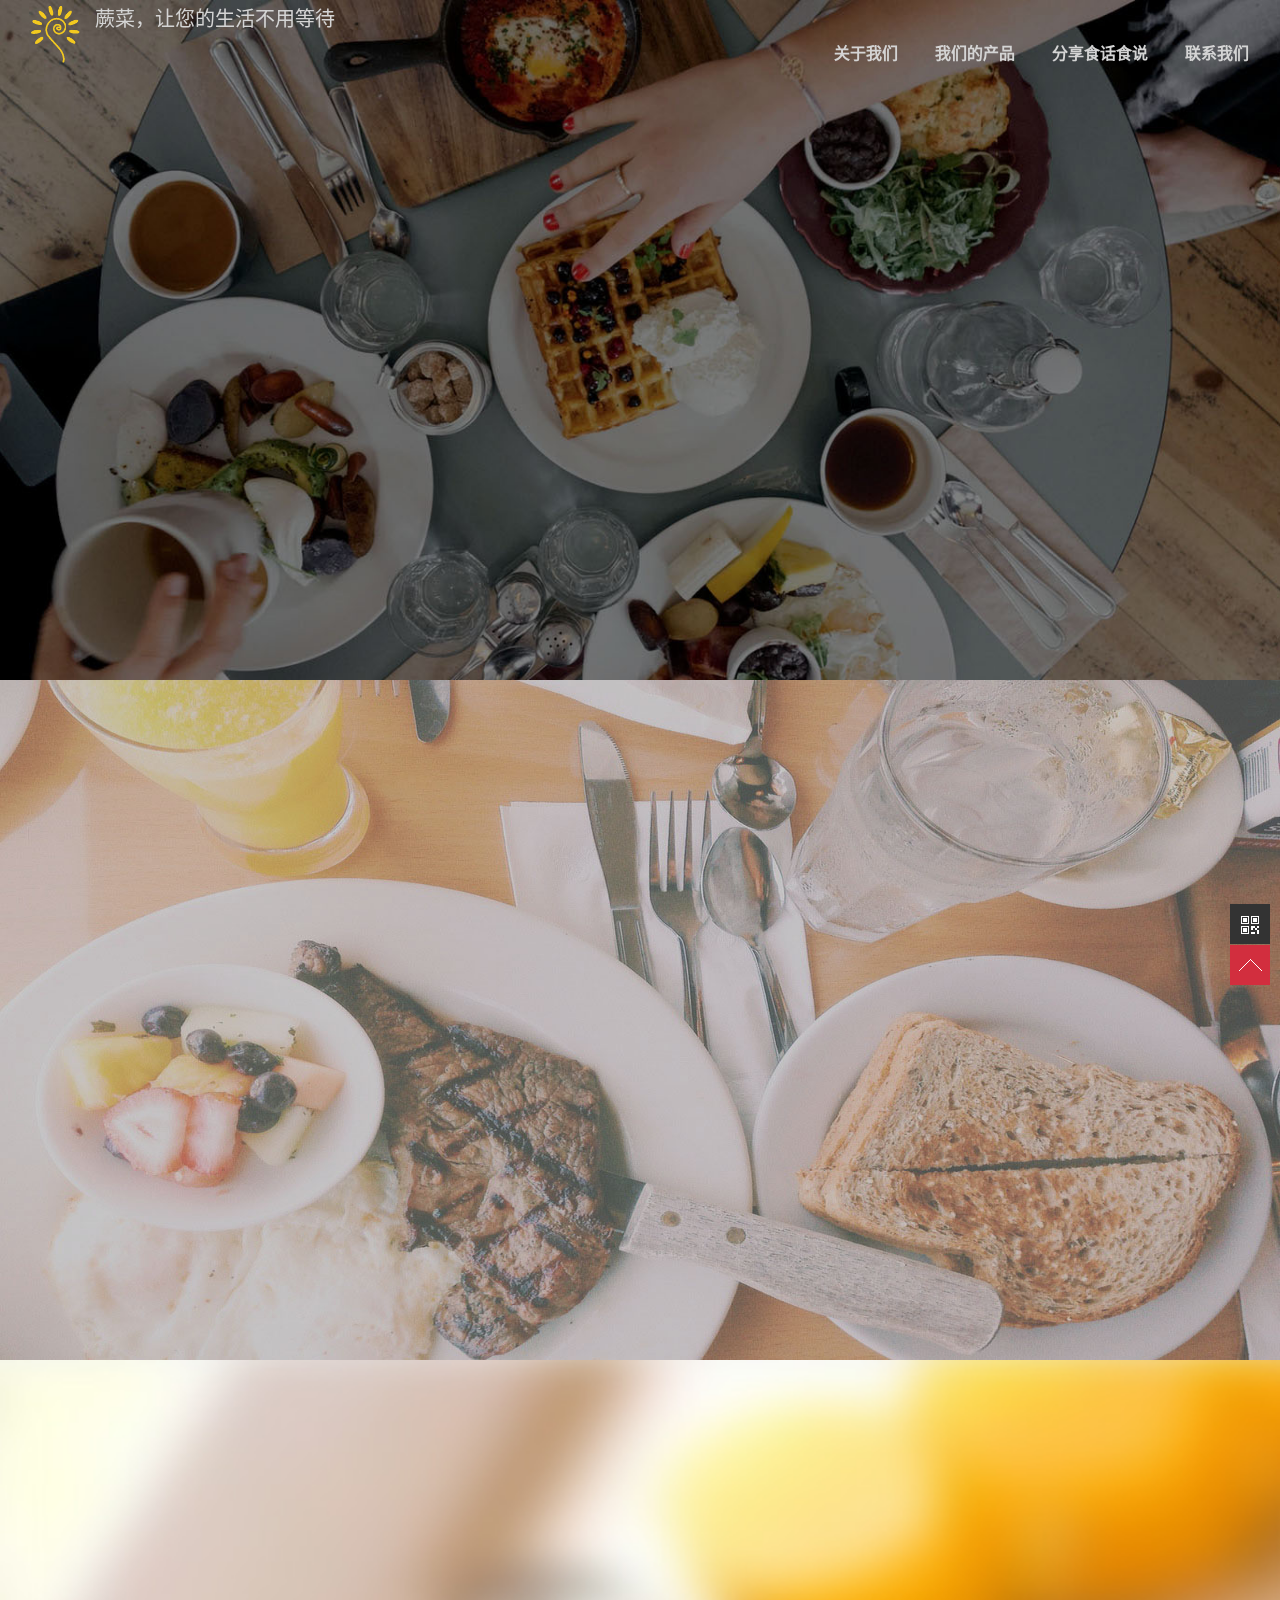
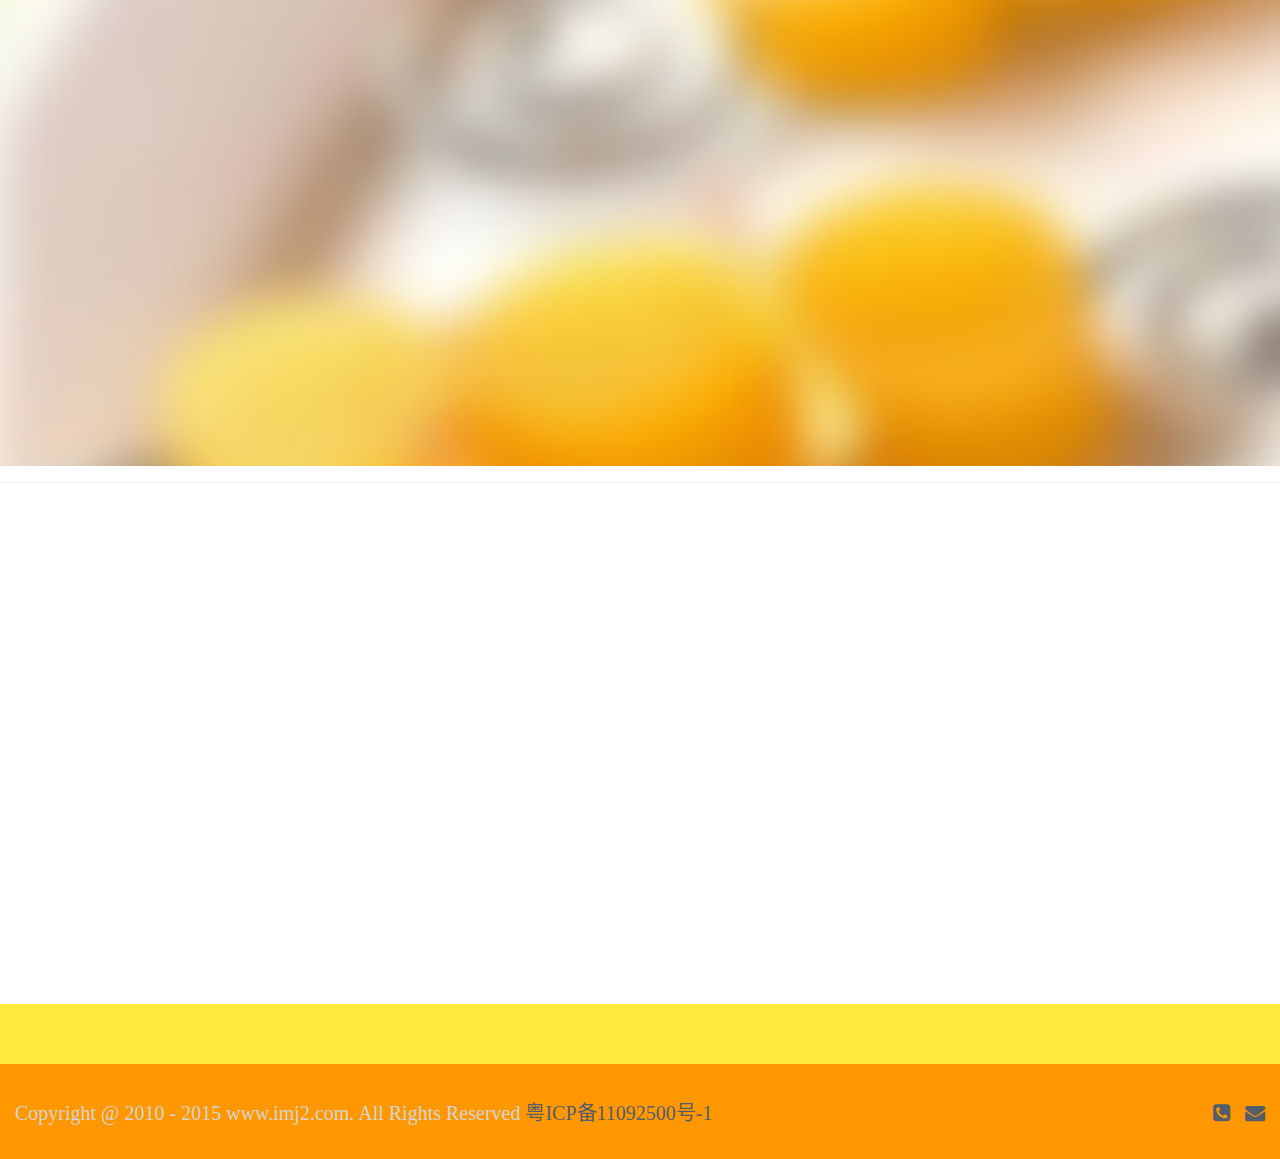
==== commit 7d80fc79: "guanwang" ====
--- a/index.html
+++ b/index.html
@@ -2,232 +2,282 @@
 <!doctype html>
 <html class="no-js" lang="zh-CN">
 <head>
-	<meta charset="utf-8">
-	<meta http-equiv="X-UA-Compatible" content="IE=edge">
-	<title>蕨菜</title>
-		<meta name="description" content="蕨菜  做懂你的美食App" />
-		<meta name="viewport"
-	content="width=device-width, initial-scale=1.0, minimum-scale=1.0, maximum-scale=1.0, user-scalable=no">
-	<meta name="format-detection" content="telephone=no">
-	<meta name="renderer" content="webkit">
-	<meta http-equiv="Cache-Control" content="no-siteapp"/>
-	<link rel="alternate icon" type="image/png" href="/favicon.png">
+    <meta charset="utf-8">
+    <meta http-equiv="X-UA-Compatible" content="IE=edge">
+    <title>蕨菜</title>
+    <meta name="description" content="蕨菜  做懂你的美食App" />
+    <meta name="viewport"
+          content="width=device-width, initial-scale=1.0, minimum-scale=1.0, maximum-scale=1.0, user-scalable=no">
+    <meta name="format-detection" content="telephone=no">
+    <meta name="renderer" content="webkit">
+    <meta http-equiv="Cache-Control" content="no-siteapp"/>
+    <link rel="alternate icon" type="image/png" href="/favicon.png">
     <link rel="stylesheet" href="views/IMJ2V2/css/amazeui.min.css">
-	<link rel="stylesheet" href="views/IMJ2V2/css/style.css">
-	<!-- HTML5 shim and Respond.js IE8 support of HTML5 elements and media queries -->
-	<!--[if lt IE 9]>
-	<script src="http://apps.bdimg.com/libs/html5shiv/3.7/html5shiv.min.js"></script>
-	<script src="http://apps.bdimg.com/libs/respond.js/1.4.2/respond.js"></script>
-
-	<![endif]-->
+    <link rel="stylesheet" href="views/IMJ2V2/css/style.css">
+    <!-- HTML5 shim and Respond.js IE8 support of HTML5 elements and media queries -->
+    <!--[if lt IE 9]>
+    <script src="http://apps.bdimg.com/libs/html5shiv/3.7/html5shiv.min.js"></script>
+    <script src="http://apps.bdimg.com/libs/respond.js/1.4.2/respond.js"></script>
+
+    <![endif]-->
 </head>
 <!--[if lt IE 9]>
 <div class="am-modal am-modal-no-btn am-modal-active" tabindex="-1" id="doc-modal-1" style="display: block; width: 400px; margin-left: -200px; margin-top: -112px;">
-<div class="am-modal-dialog">
-<div class="am-modal-hd">友情提示</div>
-<div class="am-modal-bd">你的浏览器太古董了，还不换一个你就奥特曼了
-    <a href="http://browsehappy.com/" target="_blank" class="am-btn am-btn-danger am-btn-sm am-radius" rel="nofollow">速速点击换一个</a>
+    <div class="am-modal-dialog">
+        <div class="am-modal-hd">友情提示</div>
+        <div class="am-modal-bd">你的浏览器太古董了，还不换一个你就奥特曼了
+            <a href="http://browsehappy.com/" target="_blank" class="am-btn am-btn-danger am-btn-sm am-radius" rel="nofollow">速速点击换一个</a>
+        </div>
     </div>
-</div>
 </div>
 <![endif]-->
 <body>
+<section  class="section">
+    <article class="sectionWrapper section1Wrapper fadeInDown">
 <header class="m-hd">
     <section data-am-sticky class="am-show-md-up">
-    <div class="am-container">
-        <a href="/" rel="nofollow" class="m-logo"><i class="am-icon-spinner"></i> J2 Network</a>
-    <!--        <ul class="am-fr m-about">
-                <li><a href="/about/" class="am-btn am-btn-danger am-btn-sm am-radius" rel="nofollow">关于我们</a></li>
-                <li><a href="/contact/" class="am-btn am-btn-danger am-btn-sm am-radius" rel="nofollow">联系我们</a></li>
-            </ul> -->
-        <nav>
-          <ul class="m-nav am-nav am-nav-pills am-fr">
-            <li><a href="/" rel="nofollow">网站首页</a></li>
-            <li class="am-dropdown" data-am-dropdown><a href="/anli.html" rel="nofollow" class="am-dropdown-toggle" data-am-dropdown-toggle>公众号 <span class="am-icon-caret-down"></span></a>
-              <!--<ul class="am-dropdown-content">-->
-                <!--<li><a href="/wangzhan.html" rel="nofollow">网站建设</a></li>-->
-                <!--<li><a href="" rel="nofollow">平面设计</a></li>-->
-                <!--<li><a href="" rel="nofollow">营销策划</a></li>-->
-                <!--<li><a href="" rel="nofollow">广告拍摄</a></li>-->
-                <!--<li><a href="" rel="nofollow">电商设计</a></li>-->
-                <!--<li><a href="" rel="nofollow">品牌策划</a></li>-->
-              <!--</ul>-->
-            </li>
-            <li><a href="/fuwu.html" rel="nofollow">分享食话食说</a></li>
-            <li><a href="/zixun.html" rel="nofollow">最新动态</a></li>
-            <li><a href="/about.html" rel="nofollow">关于我们</a></li>
-            <li><a href="/contact.html" rel="nofollow">联系我们</a></li>
-          </ul>
-        </nav>
+        <div class="am-container">
+            <span>蕨菜，让您的生活不用等待</span><a href="#" rel="nofollow" class="m-logo">
+                <i class="am-icon-spinner"></i>
+                蕨菜
+            </a>
+
+            <!--        <ul class="am-fr m-about">
+                        <li><a href="/about/" class="am-btn am-btn-danger am-btn-sm am-radius" rel="nofollow">关于我们</a></li>
+                        <li><a href="/contact/" class="am-btn am-btn-danger am-btn-sm am-radius" rel="nofollow">联系我们</a></li>
+                    </ul> -->
+            <nav>
+                <ul class="m-nav am-nav am-nav-pills am-fr">
+                    <li class="am-dropdown" data-am-dropdown>
+                    <li><a href="#about111" rel="nofollow" class="am-dropdown-toggle">关于我们</a></li>
+                        <!-- <span class="am-icon-caret-down"></span>-->
+                        <!--<ul class="am-dropdown-content">-->
+                        <!--<li><a href="/wangzhan.html" rel="nofollow">网站建设</a></li>-->
+                        <!--<li><a href="" rel="nofollow">平面设计</a></li>-->
+                        <!--<li><a href="" rel="nofollow">营销策划</a></li>-->
+                        <!--<li><a href="" rel="nofollow">广告拍摄</a></li>-->
+                        <!--<li><a href="" rel="nofollow">电商设计</a></li>-->
+                        <!--<li><a href="" rel="nofollow">品牌策划</a></li>-->
+                        <!--</ul>-->
+                    </li>
+                    <li><a href="#product11" rel="nofollow" class="am-dropdown-toggle">我们的产品</a></li>
+                    <li><a href="fuwu.html#"
+                           class="am-dropdown-toggle" rel="nofollow">分享食话食说</a></li>
+                    <li><a href="#callus111" class="am-dropdown-toggle" rel="nofollow">联系我们</a></li>
+                </ul>
+            </nav>
     </section>
 
     </div>
     <nav data-am-widget="header" class="am-header am-show-sm-only">
-      <div class="am-header-left am-header-nav">
-        <a href="/" rel="nofollow">
-          <i class="am-header-icon am-icon-home"></i> 首页
-        </a>
-      </div>
-      <h1 class="am-header-title">
-        <a href="/" rel="nofollow">蕨菜</a>
-      </h1>
-      <div class="am-header-right am-header-nav">
-        <a href="#right-link" class="" data-am-offcanvas="{target: '#r-nav'}">
-          <i class="am-header-icon am-icon-bars"></i> 菜单
-        </a>
-      </div>
+        <div class="am-header-left am-header-nav">
+            <a href="/" rel="nofollow">
+                <i class="am-header-icon am-icon-home"></i> 首页
+            </a>
+        </div>
+        <h1 class="am-header-title">
+            <a href="/" rel="nofollow">蕨菜</a>
+        </h1>
+        <div class="am-header-right am-header-nav">
+            <a href="#right-link" class="" data-am-offcanvas="{target: '#r-nav'}">
+                <i class="am-header-icon am-icon-bars"></i> 菜单
+            </a>
+        </div>
     </nav>
 
     <!-- 侧边栏内容 -->
     <div id="r-nav" class="am-offcanvas">
-      <div class="am-offcanvas-bar am-offcanvas-bar-flip">
-        <nav class="am-offcanvas-content">
-            <a href="/" rel="nofollow"><span class="logo"></span></a>
-            <p><i class="am-icon-home"></i> <a href="/" rel="nofollow">网站首页</a></p>
-            <p><i class="am-icon-desktop"></i> <a href="/anli.html" rel="nofollow">公众号</a></p>
-            <p><i class="am-icon-cogs"></i> <a href="/fuwu.html" rel="nofollow">分享食话食说</a></p>
-            <p><i class="am-icon-credit-card"></i> <a href="/zixun.html" rel="nofollow">最新动态</a></p>
-
-            <p><i class="am-icon-user"></i> <a href="/about.html" rel="nofollow">关于我们</a></p>
-            <p><i class="am-icon-qq"></i> <a href="/contact.html" rel="nofollow">联系我们</a></p>
-        </nav>
-      </div>
+        <div class="am-offcanvas-bar am-offcanvas-bar-flip">
+            <nav class="am-offcanvas-content">
+                <a href="/" rel="nofollow"><span class="logo"></span></a>
+                <p><i class="am-icon-desktop"></i> <a href="/anli.html" rel="nofollow">公众号</a></p>
+                <p><i class="am-icon-cogs"></i> <a href="fuwu.html#" rel="nofollow">分享食话食说</a></p>
+                <p><i class="am-icon-user"></i> <a href="/about.html" rel="nofollow">关于我们</a></p>
+                <p><i class="am-icon-qq"></i> <a href="/contact.html" rel="nofollow">联系我们</a></p>
+            </nav>
+        </div>
     </div>
 </header>
 <div data-am-widget="slider" class="am-slider am-slider-i2" data-am-flexslider="{controlNav:false}">
     <ul class="am-slides">
-        <li class="am-slider-images" style="background-image: url(views/IMJ2V2/images/banner1.jpg)">
+        <li class="am-slider-images" style="background-image: url(views/IMJ2V2/images/bg_07.jpg)" data-stellar-background-ratio="0.5">
             <div class="am-container am-slider-desc">
                 <div class="am-slider-content">
                     <h2 class="am-slider-title am-animation-slide-left" data-am-scrollspy="{animation: 'slide-left', delay: 100}">免排队 健康 懂你的小蕨</h2>
-                    <p data-am-scrollspy="{animation:'slide-right', delay: 600}" class="am-animation-slide-right">来自蕨菜团队的诚信作品</p>
-                    <a href="/fuwu.html" class="am-btn-xs am-btn am-btn-danger am-radius am-animation-slide-bottom am-animation-delay-1" rel="nofollow" data-am-scrollspy="{animation:'slide-bottom', delay: 100}">READ MORE</a>
+                    <p data-am-scrollspy="{animation:'slide-right', delay: 600}" class="am-animation-slide-right">All In Good Taste!</p>
+
                 </div>
             </div>
         </li>
     </ul>
 </div>
-<div class="m-services m-home-box">
-    <section class="am-container">
-        <hgroup class="am-animation-slide-bottom am-animation-delay-1" data-am-scrollspy="{animation:'slide-bottom', delay: 100}">
-            <h2>我们的服务</h2>
-            <p>全心全力为免排队的你服务</p>
+        </article>
+    </section>
+<section  class="section">
+    <article class="sectionWrapper section2Wrapper">
+<div class="m-services m-home-box"id="about111">
+    <section class="am-container about_us" >
+        <hgroup  class="am-animation-slide-bottom am-animation-delay-1 about-top" data-am-scrollspy="{animation:'slide-bottom', delay: 100}">
+            <p class="about">关于我们</p>
+            <h4>全心全力为您服务，让美味不用等</h4>
         </hgroup>
         <ul class="am-avg-sm-2 am-avg-md-3 am-avg-lg-6 am-thumbnails">
             <li class="am-animation-slide-top" data-am-scrollspy="{animation:'slide-top', delay: 0}">
-                <h2>网页设计</h2>
-                <p>为客户提供专业化、品牌化的PC手机网站设计、助您在网络领域超越同行者。</p>
-            </li>
-            <li class="am-animation-slide-top" data-am-scrollspy="{animation:'slide-top', delay: 0}">
-                <h2>平面设计</h2>
-                <p>专业的服务团队为您量身定制，优秀的设计方案及后期制作，为您解决一切后顾之忧。</p>
-            </li>
-          <li class="am-animation-slide-top am-animation-delay-1" data-am-scrollspy="{animation:'slide-top', delay: 100}">
-                <h2>营销策划</h2>
-                <p>运用专业营销理论思想与实战经验，帮助企业以更经济更快速的方式打开市场。</p>
-            </li>
+                <p class="second-banner">随时随地预约取号</p>
+                <p>顾客随时随地可在蕨菜APP或公众号，以及第三方平台提前预约餐位或自助排队取号，并通过手机掌握等位进程，提升餐厅预订到店率、降低排队流失率</p>
+            </li>
+            <!--<li class="am-animation-slide-top" data-am-scrollspy="{animation:'slide-top', delay: 0}">-->
+            <!--<h2>平面设计</h2>-->
+            <!--<p>专业的服务团队为您量身定制，优秀的设计方案及后期制作，为您解决一切后顾之忧。</p>-->
+            <!--</li>-->
             <li class="am-animation-slide-top am-animation-delay-1" data-am-scrollspy="{animation:'slide-top', delay: 100}">
-                <h2>广告拍摄</h2>
-                <p>致力于本土电子行业产品拍摄、企业宣传拍摄、商业摄影等专业拍摄服务。</p>
-            </li>
+                <p class="second-banner">营养价值配菜</p>
+                <p>专业美食人士为客户推荐有营养有价值的配菜方案，让客户吃出美丽，吃出健康。</p>
+            </li>
+            <!--<li class="am-animation-slide-top am-animation-delay-1" data-am-scrollspy="{animation:'slide-top', delay: 100}">-->
+            <!--<h2>广告拍摄</h2>-->
+            <!--<p>致力于本土电子行业产品拍摄、企业宣传拍摄、商业摄影等专业拍摄服务。</p>-->
+            <!--</li>-->
             <li class="am-animation-slide-top am-animation-delay-2" data-am-scrollspy="{animation:'slide-top', delay: 200}">
-                <h2>电商设计</h2>
-                <p>专注高端电商定制服务，打造顶级视觉传达设计服务，完美提升品牌形象。</p>
-            </li>
-            <li class="am-animation-slide-top am-animation-delay-2" data-am-scrollspy="{animation:'slide-top', delay: 200}">
-                <h2>品牌策划</h2>
-                <p>从定位到设计一系列的系统的视觉形象策划设计方案，为你排忧解难。</p>
-            </li>
+                <p class="second-banner">今天吃啥</p>
+                <p>每天根据客户喜好推荐不同的美食，让客户拥有丰富的选择，总有一个适合。</p>
+            </li>
+            <!--<li class="am-animation-slide-top am-animation-delay-2" data-am-scrollspy="{animation:'slide-top', delay: 200}">-->
+            <!--<h2>品牌策划</h2>-->
+            <!--<p>从定位到设计一系列的系统的视觉形象策划设计方案，为你排忧解难。</p>-->
+            <!--</li>-->
         </ul>
     </section>
 
 </div>
-<div class="am-container m-home-box">
-        <hgroup data-am-scrollspy="{animation:'slide-bottom', delay: 100}">
-            <h2>案例展示</h2>
-            <p>多终端一体化创新设计解决方案响应式自适应设计。</p>
-        </hgroup>
-        <section class="m-case-list">
-            <ul class="am-avg-sm-1 am-avg-md-3 am-avg-lg-3 am-thumbnails">
-
-
-                <li data-am-scrollspy="{animation:'slide-bottom', delay: 196}">
-                    <figure class="effect-lily">
-                        <img src="views/IMJ2V2/images/loading.gif" alt="俊贰网络品牌VI设计" data-echo="uploadfiles/image/201509/46.jpg" class="am-img-responsive">
-                        <figcaption>
-                            <h3>SOLOVE素乐</h3>
-                            <p>我想我会遇见你，像恋人般重逢美丽</p>
-                            <a href="/post/62.html">View more</a>
-                        </figcaption>
-                    </figure>
-                </li>
-
-                <li data-am-scrollspy="{animation:'slide-bottom', delay: 174}">
-                    <figure class="effect-lily">
-                        <img src="views/IMJ2V2/images/loading.gif" alt="研磨时光菜单设计" data-echo="uploadfiles/image/201509/23.jpg" class="am-img-responsive">
-                        <figcaption>
-                            <h3>广州唯一印象婚纱摄影</h3>
-                            <p>专注高端定制婚纱摄影</p>
-                            <a href="/post/62.html">View more</a>
-                        </figcaption>
-                    </figure>
-                </li>
-
-                <li data-am-scrollspy="{animation:'slide-bottom', delay: 119}">
-                    <figure class="effect-lily">
-                        <img src="views/IMJ2V2/images/loading.gif" alt="鲜果果水果宣传单张设计与印刷" data-echo="uploadfiles/image/201509/32.jpg" class="am-img-responsive">
-                        <figcaption>
-                            <h3>南京启凡英语课程专题</h3>
-                            <p>南京唯一一家欧洲教育管理培训中心</p>
-                            <a href="/post/62.html">View more</a>
-                        </figcaption>
-                    </figure>
-                </li>
-                        </ul>
-        </section>
+        </article>
+    </section>
+<section  class="section">
+    <article class="sectionWrapper section3Wrapper">
+<div class="am-container m-home-box product" id="product11">
+    <hgroup data-am-scrollspy="{animation:'slide-bottom', delay: 100}">
+        <h2 >服务项目</h2>
+        <p>方便、快捷让我们的生活不用等待。</p>
+    </hgroup>
+    <section class="m-case-list">
+        <ul class="am-avg-sm-1 am-avg-md-3 am-avg-lg-3 am-thumbnails">
+            <li data-am-scrollspy="{animation:'slide-bottom', delay: 196}">
+                <figure class="effect-lily">
+                    <img src="views/IMJ2V2/images/loading.gif" alt="俊贰网络品牌VI设计"
+                         data-echo="views/IMJ2V2/images/regist.png"
+                         style="width: 350px;height: 220px;" class="am-img-responsive">
+                    <figcaption>
+                        <h3>预约取号</h3>
+                        <p>随时随地预约任何一家美食，让美味不用等待。</p>
+                    </figcaption>
+                </figure>
+            </li>
+
+            <li data-am-scrollspy="{animation:'slide-bottom', delay: 174}">
+                <figure class="effect-lily">
+                    <img src="views/IMJ2V2/images/loading.gif" alt="研磨时光菜单设计"
+                         data-echo="views/IMJ2V2/images/zhifu.jpg" style="width: 350px;height: 220px;" class="am-img-responsive">
+                    <figcaption>
+                        <h3>在线支付</h3>
+                        <p>让您忘带钱包的尴尬不再尴尬</p>
+                        <a href="/post/62.html">View more</a>
+                    </figcaption>
+                </figure>
+            </li>
+
+            <li data-am-scrollspy="{animation:'slide-bottom', delay: 119}">
+                <figure class="effect-lily">
+                    <img src="views/IMJ2V2/images/loading.gif" alt="鲜果果水果宣传单张设计与印刷"
+                         data-echo="views/IMJ2V2/images/diancai.jpg"
+                         style="width: 350px;height: 220px;"class="am-img-responsive">
+                    <figcaption>
+                        <h3>随机推荐菜品</h3>
+                        <p>让您不会错过任何一道美食</p>
+                        <a href="/post/62.html">View more</a>
+                    </figcaption>
+                </figure>
+            </li>
+            <li data-am-scrollspy="{animation:'slide-bottom', delay: 196}">
+                <figure class="effect-lily">
+                    <img src="views/IMJ2V2/images/loading.gif" alt="俊贰网络品牌VI设计"
+                         style="width: 350px;height: 220px;"data-echo="views/IMJ2V2/images/pro_04.png" class="am-img-responsive">
+                    <figcaption>
+                        <h3>营养价值分析菜品</h3>
+                        <p>让减肥、健身、长身体的你不再烦恼</p>
+                        <a href="/post/62.html">View more</a>
+                    </figcaption>
+                </figure>
+            </li>
+
+            <li data-am-scrollspy="{animation:'slide-bottom', delay: 174}">
+                <figure class="effect-lily">
+                    <img src="views/IMJ2V2/images/loading.gif" alt="研磨时光菜单设计"
+                         style="width: 350px;height: 220px;" data-echo="views/IMJ2V2/images/pro_05.jpg" class="am-img-responsive">
+                    <figcaption>
+                        <h3>积分兑换</h3>
+                        <p>让每一次的消费不再只是花钱</p>
+                        <a href="/post/62.html">View more</a>
+                    </figcaption>
+                </figure>
+            </li>
+
+            <li data-am-scrollspy="{animation:'slide-bottom', delay: 119}">
+                <figure class="effect-lily">
+                    <img src="views/IMJ2V2/images/loading.gif" alt="鲜果果水果宣传单张设计与印刷"
+                         style="width: 350px;height: 220px;" data-echo="views/IMJ2V2/images/pro_06.jpg" class="am-img-responsive">
+                    <figcaption>
+                        <h3>生日惊喜</h3>
+                        <p>让简单的生日变得不一样</p>
+                        <a href="/post/62.html">View more</a>
+                    </figcaption>
+                </figure>
+            </li>
+        </ul>
+    </section>
 
 </div>
- <hr>
-<section class="am-container m-home-box m-partner">
-
-    <hgroup data-am-scrollspy="{animation:'slide-bottom', delay: 100}">
-        <h2>协助伙伴</h2>
-        <p>用最具影响力品牌协助，并全力协助新兴品牌，我们以设计助力众多品牌走向行业领先地位，鼎力相助每一个梦想。</p>
-    </hgroup>
-    <ul class="am-avg-lg-8 am-avg-md-8 am-avg-sm-2  am-thumbnails" data-am-scrollspy="{animation:'slide-bottom', delay: 100}">
-        <li data-am-scrollspy="{animation:'slide-bottom', delay: 44}">
-            <img src="views/IMJ2V2/images/tencent.png" alt="腾讯" class="am-img-responsive"></li>
-        <li data-am-scrollspy="{animation:'slide-bottom', delay: 45}">
-            <img src="views/IMJ2V2/images/dianxin.png" alt="中国电信" class="am-img-responsive"></li>
-        <li data-am-scrollspy="{animation:'slide-bottom', delay: 399}">
-            <img src="views/IMJ2V2/images/aliyun.png" alt="阿里云" class="am-img-responsive"></li>
-        <li data-am-scrollspy="{animation:'slide-bottom', delay: 286}">
-            <img src="views/IMJ2V2/images/canon.png" alt="佳能" class="am-img-responsive"></li>
-        <li data-am-scrollspy="{animation:'slide-bottom', delay: 114}">
-            <img src="views/IMJ2V2/images/baidu.png" alt="百度" class="am-img-responsive"></li>
-        <li data-am-scrollspy="{animation:'slide-bottom', delay: 72}">
-            <img src="views/IMJ2V2/images/microsoft.png" alt="微软" class="am-img-responsive"></li>
-        <li data-am-scrollspy="{animation:'slide-bottom', delay: 190}">
-            <img src="views/IMJ2V2/images/apple.png" alt="苹果" class="am-img-responsive"></li>
-        <li data-am-scrollspy="{animation:'slide-bottom', delay: 99}">
-            <img src="views/IMJ2V2/images/adobe.png" alt="adobe" class="am-img-responsive"></li>
-    </ul>
-</section>
-<div class="m-home-box m-contact">
+<hr>
+<!--<section class="am-container m-home-box m-partner">-->
+
+<!--<hgroup data-am-scrollspy="{animation:'slide-bottom', delay: 100}">-->
+<!--<h2>协助伙伴</h2>-->
+<!--<p>用最具影响力品牌协助，并全力协助新兴品牌，我们以设计助力众多品牌走向行业领先地位，鼎力相助每一个梦想。</p>-->
+<!--</hgroup>-->
+<!--<ul class="am-avg-lg-8 am-avg-md-8 am-avg-sm-2  am-thumbnails" data-am-scrollspy="{animation:'slide-bottom', delay: 100}">-->
+<!--<li data-am-scrollspy="{animation:'slide-bottom', delay: 44}">-->
+<!--<img src="views/IMJ2V2/images/tencent.png" alt="腾讯" class="am-img-responsive"></li>-->
+<!--<li data-am-scrollspy="{animation:'slide-bottom', delay: 45}">-->
+<!--<img src="views/IMJ2V2/images/dianxin.png" alt="中国电信" class="am-img-responsive"></li>-->
+<!--<li data-am-scrollspy="{animation:'slide-bottom', delay: 399}">-->
+<!--<img src="views/IMJ2V2/images/aliyun.png" alt="阿里云" class="am-img-responsive"></li>-->
+<!--<li data-am-scrollspy="{animation:'slide-bottom', delay: 286}">-->
+<!--<img src="views/IMJ2V2/images/canon.png" alt="佳能" class="am-img-responsive"></li>-->
+<!--<li data-am-scrollspy="{animation:'slide-bottom', delay: 114}">-->
+<!--<img src="views/IMJ2V2/images/baidu.png" alt="百度" class="am-img-responsive"></li>-->
+<!--<li data-am-scrollspy="{animation:'slide-bottom', delay: 72}">-->
+<!--<img src="views/IMJ2V2/images/microsoft.png" alt="微软" class="am-img-responsive"></li>-->
+<!--<li data-am-scrollspy="{animation:'slide-bottom', delay: 190}">-->
+<!--<img src="views/IMJ2V2/images/apple.png" alt="苹果" class="am-img-responsive"></li>-->
+<!--<li data-am-scrollspy="{animation:'slide-bottom', delay: 99}">-->
+<!--<img src="views/IMJ2V2/images/adobe.png" alt="adobe" class="am-img-responsive"></li>-->
+<!--</ul>-->
+<!--</section>-->
+        </article>
+    </section>
+<section  class="section" id="footer">
+ <article class="sectionWrapper section4Wrapper">
+<div class="m-home-box m-contact" id="callus111">
     <section class="am-container">
         <hgroup data-am-scrollspy="{animation:'slide-bottom', delay: 100}">
-            <h2>联系我们</h2>
-            <p>你可以通过以下方式和我们取得联系。</p>
+            <p class="call-us">联系我们</p>
         </hgroup>
-        <ul class="am-avg-lg-4 am-avg-md-4 am-avg-sm-2 am-thumbnails">
-            <li data-am-scrollspy="{animation:'slide-bottom', delay: 2}"> <i class="am-icon-qq"></i> 11413865
-            </li>
-            <li data-am-scrollspy="{animation:'slide-bottom', delay: 41}"> <i class="am-icon-phone-square"></i> 13726151807
-            </li>
-            <li data-am-scrollspy="{animation:'slide-bottom', delay: 51}">
-                <i class="am-icon-weixin"></i> 13726151807
-            </li>
-            <li data-am-scrollspy="{animation:'slide-bottom', delay: 211}">
+        <ul class="am-avg-lg-4 am-avg-md-4 am-avg-sm-2 am-thumbnails func">
+
+            <li  data-am-scrollspy="{animation:'slide-bottom', delay: 41}">
+                <i class="am-icon-phone-square"></i> 13726151807
+            </li>
+
+            <li  data-am-scrollspy="{animation:'slide-bottom', delay: 211}">
                 <i class="am-icon-envelope"></i> imj2@qq.com
             </li>
         </ul>
@@ -245,133 +295,207 @@
 </div>
 <footer class="m-footer">
 
-<div class="am-container">
-    <section class="am-g m-footer-container">
-        <section class="am-u-sm-12 am-u-md-12 am-u-lg-6">
-            <h2>关于我们</h2>
-            <p>俊贰网络成立于2010年，专注高端网站建设、视觉设计、平面设计、广告拍摄、产品摄影、营销策划和品牌网络推广为一体的创新高端公司，拥有超过8年行业经验的资深团队及设计、开发、摄影、营销、开发经验，强悍创新的视觉执行力<a href="/about.html" rel="nofollow">更多</a></p>
-        </section>
-        <section class="am-u-sm-12 am-u-md-6 am-u-lg-3">
-                <h2>最新资讯</h2>
-            <ul>
-                                <li><time class="am-fr">90次阅读</time><a href="/post/151">台山社保局</a></li>
-                                <li><time class="am-fr">67次阅读</time><a href="/post/150">江门市外海小学</a></li>
-                                <li><time class="am-fr">72次阅读</time><a href="/post/148">恩城三小</a></li>
-                            </ul>
-        </section>
-        <section class="am-u-sm-12 am-u-md-6 am-u-lg-3 subnav">
-            <h2>其他</h2>
-            <a href="" rel="nofollow">网站欣赏</a> <a href="/sitemap.html">网站地图</a> <a href="" rel="nofollow">合作流程</a> <a href="" rel="nofollow">帮助中心</a> <a href="/contact.html" rel="nofollow">联系我们</a>
-        </section>
-    </section>
-		<section class="m-footer-flink">
-		<h2>友情链接</h2>
-		<a href="http://www.enping.gov.cn/" target="_blank">恩平政府</a>
-		<a href="http://www.enping.com.cn/" target="_blank">恩平信息网</a>
-	</section>
-	</div>
-
-<div class="m-footer-bottom">
-	<div class="am-container">
-	<div class="am-g">
+    <!--<div class="am-container">-->
+    <!--<section class="am-g m-footer-container">-->
+    <!--<section class="am-u-sm-12 am-u-md-12 am-u-lg-6">-->
+    <!--<h2>关于我们</h2>-->
+    <!--<p>俊贰网络成立于2010年，专注高端网站建设、视觉设计、平面设计、广告拍摄、产品摄影、营销策划和品牌网络推广为一体的创新高端公司，拥有超过8年行业经验的资深团队及设计、开发、摄影、营销、开发经验，强悍创新的视觉执行力<a href="/about.html" rel="nofollow">更多</a></p>-->
+    <!--</section>-->
+    <!--<section class="am-u-sm-12 am-u-md-6 am-u-lg-3">-->
+    <!--<h2>最新资讯</h2>-->
+    <!--<ul>-->
+    <!--<li><time class="am-fr">90次阅读</time><a href="/post/151">台山社保局</a></li>-->
+    <!--<li><time class="am-fr">67次阅读</time><a href="/post/150">江门市外海小学</a></li>-->
+    <!--<li><time class="am-fr">72次阅读</time><a href="/post/148">恩城三小</a></li>-->
+    <!--</ul>-->
+    <!--</section>-->
+    <!--<section class="am-u-sm-12 am-u-md-6 am-u-lg-3 subnav">-->
+    <!--<h2>其他</h2>-->
+    <!--<a href="" rel="nofollow">网站欣赏</a> <a href="/sitemap.html">网站地图</a> <a href="" rel="nofollow">合作流程</a> <a href="" rel="nofollow">帮助中心</a> <a href="/contact.html" rel="nofollow">联系我们</a>-->
+    <!--</section>-->
+    <!--</section>-->
+    <!--<section class="m-footer-flink">-->
+    <!--<h2>友情链接</h2>-->
+    <!--<a href="http://www.enping.gov.cn/" target="_blank">恩平政府</a>-->
+    <!--<a href="http://www.enping.com.cn/" target="_blank">恩平信息网</a>-->
+    <!--</section>-->
+    <!--</div>-->
+
+    <div class="m-footer-bottom">
+        <div class="am-container">
+            <div class="am-g">
 		<span class="m-u-sm-12 am-u-md-9 am-u-lg-10">Copyright @ 2010 - 2015 www.imj2.com. All Rights Reserved <a href="http://www.miitbeian.gov.cn/" rel="external nofollow">粤ICP备11092500号-1</a> <script>
-var _hmt = _hmt || [];
-(function() {
-  var hm = document.createElement("script");
-  hm.src = "//hm.baidu.com/hm.js?52df6b7132b6d6e136f19ff0f5da3dbd";
-  var s = document.getElementsByTagName("script")[0];
-  s.parentNode.insertBefore(hm, s);
-})();
-</script>
+            var _hmt = _hmt || [];
+            (function() {
+                var hm = document.createElement("script");
+                hm.src = "//hm.baidu.com/hm.js?52df6b7132b6d6e136f19ff0f5da3dbd";
+                var s = document.getElementsByTagName("script")[0];
+                s.parentNode.insertBefore(hm, s);
+            })();
+        </script>
 </span>
 		<span class="m-u-sm-12 am-u-md-3 am-u-lg-2 ico am-text-right am-hide-sm-only a">
-			<a href="" data-am-popover="{content: '11413865', trigger: 'hover focus'}" rel="nofollow"><i class="am-icon-qq"></i></a>
+			<!--<a href="" data-am-popover="{content: '11413865', trigger: 'hover focus'}" rel="nofollow"><i class="am-icon-qq"></i></a>-->
 			<a href="" data-am-popover="{content: '13726151807', trigger: 'hover focus'}" rel="nofollow"><i class="am-icon-phone-square"></i></a>
-			<a href="" data-am-popover="{content: '13726151807', trigger: 'hover focus'}" rel="nofollow"><i class="am-icon-weixin"></i></a>
+			<!--<a href="" data-am-popover="{content: '13726151807', trigger: 'hover focus'}" rel="nofollow"><i class="am-icon-weixin"></i></a>-->
 			<a href="" data-am-popover="{content: 'imj2@qq.com', trigger: 'hover focus'}" rel="nofollow"><i class="am-icon-envelope"></i></a>
 		</span>
-	</div>
-	</div>
-</div>
+            </div>
+        </div>
+    </div>
 </footer>
-<!--[if lt IE 9]>
-<script src="http://libs.baidu.com/jquery/1.11.1/jquery.min.js"></script>
-<script src="http://cdn.staticfile.org/modernizr/2.8.3/modernizr.js"></script>
-<script src="views/IMJ2V2/js/polyfill/rem.min.js"></script>
-<script src="views/IMJ2V2/js/polyfill/respond.min.js"></script>
-<script src="views/IMJ2V2/js/amazeui.legacy.js"></script>
-<![endif]-->
- <script src="views/IMJ2V2/js/echo.min.js"></script>
- <script>
-  echo.init({
-    offset: 100,
-    throttle: 250,
-    unload: false,
-    callback: function (element, op) {
-      console.log(element, 'has been', op + 'ed')
-    }
-  });
-  // 图片赖加载
-  </script>
+        </article>
+    </section>
+<script src="views/IMJ2V2/js/echo.min.js"></script>
+<script>
+    echo.init({
+        offset: 100,
+        throttle: 250,
+        unload: false,
+        callback: function (element, op) {
+            console.log(element, 'has been', op + 'ed')
+        }
+    });
+    // 图片赖加载
+</script>
 <!--[if (gte IE 9)|!(IE)]><!-->
 <script src="views/IMJ2V2/js/jquery.min.js"></script>
 <script src="views/IMJ2V2/js/amazeui.min.js"></script>
 <!--<![endif]-->
 <script src='views/IMJ2V2/js/jquery.qrcode.min.js'></script>
+<!---->
+<script src='views/IMJ2V2/js1/sectionscroll.js'></script>
+<script src='views/IMJ2V2/js1/jquery.mousewheel.min.js'></script>
+<!---->
 <script type="text/javascript">
-$(function(){
-	var str = "http://www.imj2.com";
-		$("#code").qrcode({
-			render: "table",
-			width: 100,
-			height:100,
-			text: str
-		});
-})
-// 二维码生成
-//返回顶部
-function imj2(){
-	this.init();
+    $(function(){
+        var str = "http://www.imj2.com";
+        $("#code").qrcode({
+            render: "table",
+            width: 100,
+            height:100,
+            text: str
+        });
+    })
+    // 二维码生成
+    //返回顶部
+    function imj2(){
+        this.init();
+    }
+    imj2.prototype = {
+        constructor: imj2,
+        init: function(){
+            this._initBackTop();
+        },
+        _initBackTop: function(){
+            var $backTop = this.$backTop = $('<div class="m-top-cbbfixed">'+
+                    '<a class="m-top-weixin m-top-cbbtn"">'+
+                    '<span class="m-top-weixin-icon"></span><div></div>'+
+                    '</a>'+
+                    '<a class="m-top-go m-top-cbbtn">'+
+                    '<span class="m-top-goicon"></span>'+
+                    '</a>'+
+                    '</div>');
+            $('body').append($backTop);
+
+            $backTop.click(function(){
+                $("html, body").animate({
+                    scrollTop: 0
+                }, 120);
+            });
+
+            var timmer = null;
+            $(window).bind("scroll",function() {
+                var d = $(document).scrollTop(),
+                        e = $(window).height();
+                0 < d ? $backTop.css("bottom", "10px") : $backTop.css("bottom", "-90px");
+                clearTimeout(timmer);
+                timmer = setTimeout(function() {
+                    clearTimeout(timmer)
+                },100);
+            });
+        }
+
+    }
+    var imj2 = new imj2();
+    //end返回顶部
+    //
+
+    var h=window.innerHeight || document.documentElement.clientHeight || document.body.clientHeight;
+    $(window).scroll(function(){
+        var Yoffset=window.pageYOffset || document.documentElement.scrollTop;
+        if (Yoffset> 2* h) {
+            $("#arrow_up").fadeIn(100);
+        }else{
+            $("#arrow_up").fadeOut(100);
+        };
+    });
+    $("#arrow_up").bind("click",function(e){
+        e.preventDefault();
+        $("body").animate({"scrollTop":"0"},1000);
+
+    });
+    //
+</script>
+
+<style>
+    .am-animation-slide-top{
+        margin-right:120px;
+        margin-left:50px;
+    }
+    p.about{
+        font-size: 50px;
+        font-weight: bold;
+        color: #fff;
+        margin-bottom: 5px;
+    }
+    section.about_us{
+        margin-top: 100px;
+    }
+.am-container span{
+    display: inline-block;
+    color:  #d4d4d4;
+    margin-top: 3px;
+    font-family: 华文行楷;
+    font-size: 20px;
 }
-imj2.prototype = {
-	constructor: imj2,
-	init: function(){
-		this._initBackTop();
-	},
-	_initBackTop: function(){
-		var $backTop = this.$backTop = $('<div class="m-top-cbbfixed">'+
-						'<a class="m-top-weixin m-top-cbbtn"">'+
-							'<span class="m-top-weixin-icon"></span><div></div>'+
-						'</a>'+
-						'<a class="m-top-go m-top-cbbtn">'+
-							'<span class="m-top-goicon"></span>'+
-						'</a>'+
-					'</div>');
-		$('body').append($backTop);
-
-		$backTop.click(function(){
-			$("html, body").animate({
-				scrollTop: 0
-			}, 120);
-		});
-
-		var timmer = null;
-		$(window).bind("scroll",function() {
-            var d = $(document).scrollTop(),
-            e = $(window).height();
-            0 < d ? $backTop.css("bottom", "10px") : $backTop.css("bottom", "-90px");
-			clearTimeout(timmer);
-			timmer = setTimeout(function() {
-                clearTimeout(timmer)
-            },100);
-	   });
-	}
-
-}
-var imj2 = new imj2();
-//end返回顶部
-</script>
-
-
+    .about_us h4{
+        margin-top: 5px;
+        color: #f1de36;
+    }
+    hgroup.about-top{
+        margin-top: -60px;
+        margin-bottom: 70px;
+    }
+    .call-us{
+        color: #f5c433;
+        margin-left: 500px;
+    }
+
+    .func{
+        color: #fff;
+        margin-left: 400px;
+        font-size: 20px;
+    }
+    .product{
+        background: url("views/IMJ2V2/images/img12.jpg") no-repeat;
+        background-size: 100% !important;
+   /*background: #ffca7c;*/
+
+    }
+    #footer{
+        margin-top: 200px;
+    }
+    /*图片显示的文字修改*/
+    ul.am-avg-sm-1>li>figure>figcaption{
+
+        margin-top:-1px;
+    }
+    /**/
+    span.m-top-weixin-icon+div{
+        background-image:url(views/IMJ2V2/img1/img10.jpg) !important;
+        background-size:100% !important;
+    }
+</style>
 </body>
 </html>--- a/views/IMJ2V2/css/style.css
+++ b/views/IMJ2V2/css/style.css
@@ -56,7 +56,8 @@
 }
 
 .am-container {
-  max-width: 1200px;
+  max-width: 100%;
+  /*min-height: 70px;*/
 }
 
 .am-g-fixed {
@@ -69,7 +70,7 @@
   position: absolute;
   z-index: 2;
   height: 130px;
-  padding: 45px 0 0 0;
+  padding: 0 0 0 0;
 }
 .m-hd ul {
   margin: 0;
@@ -81,8 +82,8 @@
   position: relative;
 }
 .m-hd .am-sticky {
-  background: #1a1f2a;
-  padding: 15px 0;
+  background: rgba(101, 101, 97,.5);
+  padding: 5px 0 0 0;
   filter: progid:DXImageTransform.Microsoft.Alpha(Opacity=95);
   opacity: 0.95;
 }
@@ -90,17 +91,19 @@
   color: #fff;
 }
 .m-hd .m-nav a {
-  color: #fff;
+  color: #d4d4d4;;
+  font-weight: bold;
 }
 .m-hd .m-nav a:hover {
-  background: #ba1f2e;
+  background: #fff;
+  color: #fec006 !important;
   border-radius: 2px;
   -webkit-transition: background-color 300ms ease-out, border-color 300ms ease-out;
   transition: background-color 300ms ease-out, border-color 300ms ease-out;
 }
 .m-hd .am-nav > li.am-active > a, .m-hd .am-nav > li.am-active > a:focus, .m-hd .am-nav > li.am-active > a:hover {
-  color: #fff;
-  background-color: #ba1f2e;
+  color:#fec006;
+  background-color: #fff;
   cursor: default;
 }
 .m-hd .am-dropdown-content {
@@ -123,14 +126,15 @@
   display: block;
   float: left;
   font-size: 22px;
-  line-height: 40px;
-  width: 165px;
+  line-height: 68px;
+  width: 80px;
   color: #fff;
   text-indent: -9999px;
-  background: url('../images/logo.png?1444011587') no-repeat left center;
-  -webkit-background-size: 125px 40px;
-  background-size: 125px 40px;
-  margin-right: 20px;
+  background: url('../images/jue_logo.png?1444011587') no-repeat left center;
+  -webkit-background-size: 100px 92px;
+  background-size: 80px 80px;
+  margin-right:0;
+  color:#0e93d7 ;
 }
 
 .m-about li {
@@ -191,7 +195,7 @@
 }
 
 .m-list-header {
-  height: 550px;
+
 }
 
 @media screen and (min-width: 960px) and (max-width: 1199px) {
@@ -324,7 +328,6 @@
 }
 @media only screen and (-webkit-min-device-pixel-ratio: 2), only screen and (min-device-pixel-ratio: 2) {
   .m-logo {
-    background: url('../images/logo@2x.png?1444011698');
     -webkit-background-size: 125px 40px;
     background-size: 125px 40px;
     background-repeat: no-repeat;
@@ -343,16 +346,26 @@
   padding-bottom: 50px;
 }
 .m-home-box h2 {
-  margin: 40px 0 0 0;
+  margin: 80px 0 0 0;
+  /*font-family: 华文行楷;*/
+  font-size: 40px;
+  /*color:#ff9800 ;*/
+  color:#EEDA3B;
 }
 .m-home-box p {
   margin: 0 0 20px 0;
-  font-size: 14px;
-  color: #737b8a;
-}
-.m-home-box ul h2 {
+  font-size: 17px;
+  color: #fff;
+  /*font-weight: bold;*/
+  width: 273px;
+  /*margin-left: 150px;*/
+}
+.m-home-box ul p.second-banner {
   padding: 0;
   margin: 0;
+  color:  #f1de36;
+  font-size: 20px;
+  font-weight: bold;
 }
 
 .m-mn-box {
@@ -398,18 +411,22 @@
   text-align: center;
 }
 .am-slider-i2 .am-slider-content h2 {
+  font-family:"华文行楷";
+  color:#fec006;
   font-size: 40px;
   margin: 0;
   padding: 0;
 }
 .am-slider-i2 .am-slider-content p {
+  font-family:Segoe Script;
+  color: #fec006;
   margin: 0;
   display: block;
   word-wrap: normal;
   text-overflow: ellipsis;
   white-space: nowrap;
   overflow: hidden;
-  font-size: 30px;
+  font-size: 80px;
 }
 .am-slider-i2 .am-slider-title {
   font-weight: normal;
@@ -628,12 +645,14 @@
 
 /* 联系我们 */
 .m-contact {
-  background: url('../images/home-bg.jpg?1443942382') 50% 0 no-repeat fixed;
+  background: url('../images/slide_01.jpg?1443942382') 50% 0 no-repeat fixed;
   padding: 30px 0 50px 0;
   color: #fff;
 }
 .m-contact p {
-  color: #fff;
+  font-size: 30px;
+  color: #ffffff;
+  margin-left: 500px;
 }
 
 .m-contact-us {
@@ -779,7 +798,7 @@
 /* 文章模块 */
 .m-news article {
   margin-bottom: 80px;
-  position: relative;
+  position: relati+ve;
 }
 .m-news h3 {
   font-size: 28px;
@@ -839,9 +858,11 @@
 
 /* 服务内容 */
 .m-services {
-  background: #1a1f2a;
+  background:url("../images/bg_09.jpg") no-repeat;
+ background-size: 100% 680px ;
   padding: 40px 0 40px 0;
   color: #fff;
+  min-height: 680px;
 }
 
 .m-service-container {
@@ -1007,7 +1028,7 @@
 
 /* 网站底部 */
 .m-footer {
-  background: #1a1f2a;
+  background: #FFEB3B;
   padding: 60px 0 0 0;
   color: #555d6d;
   font-size: 14px;
@@ -1042,8 +1063,8 @@
 }
 
 .m-footer-bottom {
-  background: #0d121b;
+  background: #FF9800;
   font-size: 12px;
   padding: 30px 0;
-  color: #555d6d;
-}
+  color: #fff;
+}
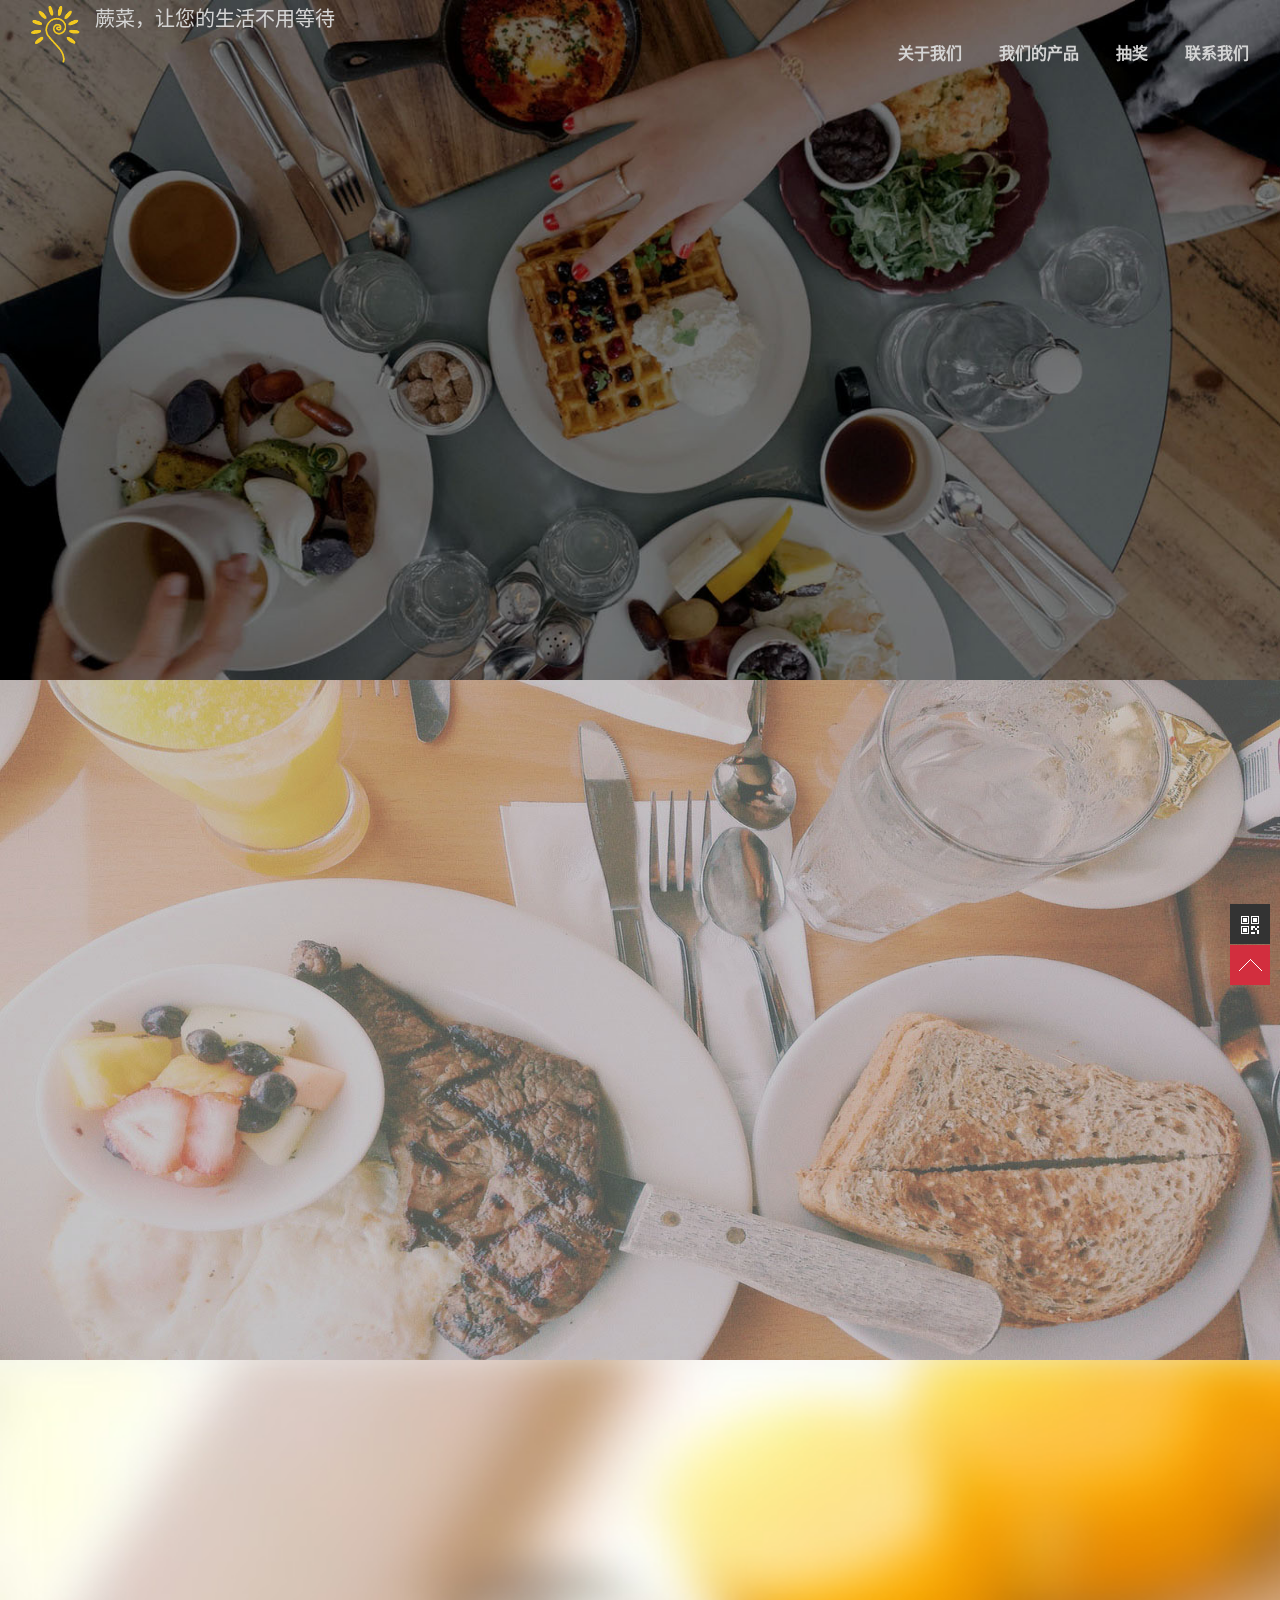
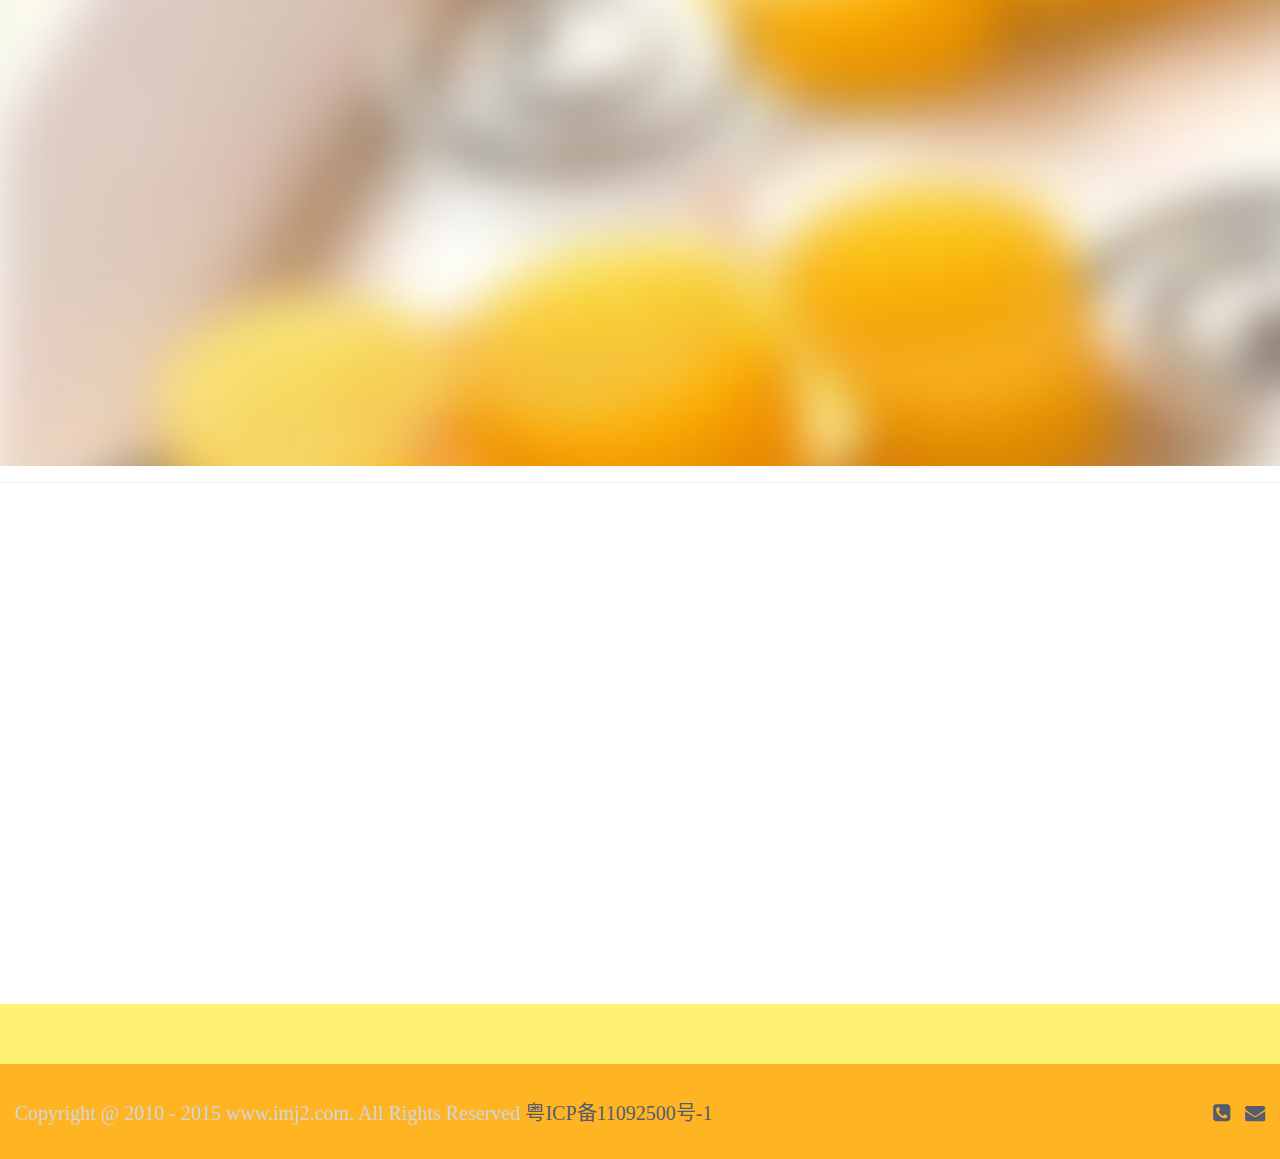
==== commit 9ed0482d: "guanwang" ====
--- a/index.html
+++ b/index.html
@@ -61,8 +61,8 @@
                         <!--</ul>-->
                     </li>
                     <li><a href="#product11" rel="nofollow" class="am-dropdown-toggle">我们的产品</a></li>
-                    <li><a href="fuwu.html#"
-                           class="am-dropdown-toggle" rel="nofollow">分享食话食说</a></li>
+                    <li><a href="choujiang.html#"
+                           class="am-dropdown-toggle" rel="nofollow">抽奖</a></li>
                     <li><a href="#callus111" class="am-dropdown-toggle" rel="nofollow">联系我们</a></li>
                 </ul>
             </nav>
@@ -91,7 +91,7 @@
             <nav class="am-offcanvas-content">
                 <a href="/" rel="nofollow"><span class="logo"></span></a>
                 <p><i class="am-icon-desktop"></i> <a href="/anli.html" rel="nofollow">公众号</a></p>
-                <p><i class="am-icon-cogs"></i> <a href="fuwu.html#" rel="nofollow">分享食话食说</a></p>
+                <p><i class="am-icon-cogs"></i> <a href="choujiang.html#" rel="nofollow">抽奖</a></p>
                 <p><i class="am-icon-user"></i> <a href="/about.html" rel="nofollow">关于我们</a></p>
                 <p><i class="am-icon-qq"></i> <a href="/contact.html" rel="nofollow">联系我们</a></p>
             </nav>
@@ -157,7 +157,7 @@
 <div class="am-container m-home-box product" id="product11">
     <hgroup data-am-scrollspy="{animation:'slide-bottom', delay: 100}">
         <h2 >服务项目</h2>
-        <p>方便、快捷让我们的生活不用等待。</p>
+        <p  class="third-p">方便、快捷让我们的生活不用等待。</p>
     </hgroup>
     <section class="m-case-list">
         <ul class="am-avg-sm-1 am-avg-md-3 am-avg-lg-3 am-thumbnails">
@@ -167,7 +167,7 @@
                          data-echo="views/IMJ2V2/images/regist.png"
                          style="width: 350px;height: 220px;" class="am-img-responsive">
                     <figcaption>
-                        <h3>预约取号</h3>
+                        <h3 class="pro-one">预约取号</h3>
                         <p>随时随地预约任何一家美食，让美味不用等待。</p>
                     </figcaption>
                 </figure>
@@ -178,9 +178,9 @@
                     <img src="views/IMJ2V2/images/loading.gif" alt="研磨时光菜单设计"
                          data-echo="views/IMJ2V2/images/zhifu.jpg" style="width: 350px;height: 220px;" class="am-img-responsive">
                     <figcaption>
-                        <h3>在线支付</h3>
+                        <h3 class="pro-one">在线支付</h3>
                         <p>让您忘带钱包的尴尬不再尴尬</p>
-                        <a href="/post/62.html">View more</a>
+
                     </figcaption>
                 </figure>
             </li>
@@ -191,9 +191,9 @@
                          data-echo="views/IMJ2V2/images/diancai.jpg"
                          style="width: 350px;height: 220px;"class="am-img-responsive">
                     <figcaption>
-                        <h3>随机推荐菜品</h3>
+                        <h3 class="pro-one">随机推荐菜品</h3>
                         <p>让您不会错过任何一道美食</p>
-                        <a href="/post/62.html">View more</a>
+
                     </figcaption>
                 </figure>
             </li>
@@ -202,9 +202,9 @@
                     <img src="views/IMJ2V2/images/loading.gif" alt="俊贰网络品牌VI设计"
                          style="width: 350px;height: 220px;"data-echo="views/IMJ2V2/images/pro_04.png" class="am-img-responsive">
                     <figcaption>
-                        <h3>营养价值分析菜品</h3>
+                        <h3 class="pro-one">营养价值分析菜品</h3>
                         <p>让减肥、健身、长身体的你不再烦恼</p>
-                        <a href="/post/62.html">View more</a>
+
                     </figcaption>
                 </figure>
             </li>
@@ -212,11 +212,11 @@
             <li data-am-scrollspy="{animation:'slide-bottom', delay: 174}">
                 <figure class="effect-lily">
                     <img src="views/IMJ2V2/images/loading.gif" alt="研磨时光菜单设计"
-                         style="width: 350px;height: 220px;" data-echo="views/IMJ2V2/images/pro_05.jpg" class="am-img-responsive">
+                         style="width: 350px;height: 220px;"
+                         data-echo="views/IMJ2V2/images/jifen.jpg" class="am-img-responsive">
                     <figcaption>
-                        <h3>积分兑换</h3>
+                        <h3 class="pro-one">积分兑换</h3>
                         <p>让每一次的消费不再只是花钱</p>
-                        <a href="/post/62.html">View more</a>
                     </figcaption>
                 </figure>
             </li>
@@ -224,11 +224,11 @@
             <li data-am-scrollspy="{animation:'slide-bottom', delay: 119}">
                 <figure class="effect-lily">
                     <img src="views/IMJ2V2/images/loading.gif" alt="鲜果果水果宣传单张设计与印刷"
-                         style="width: 350px;height: 220px;" data-echo="views/IMJ2V2/images/pro_06.jpg" class="am-img-responsive">
+                         style="width: 350px;height: 220px;"
+                         data-echo="views/IMJ2V2/images/shengri1.jpg" class="am-img-responsive">
                     <figcaption>
-                        <h3>生日惊喜</h3>
+                        <h3 class="pro-one">生日惊喜</h3>
                         <p>让简单的生日变得不一样</p>
-                        <a href="/post/62.html">View more</a>
                     </figcaption>
                 </figure>
             </li>
@@ -492,9 +492,15 @@
         margin-top:-1px;
     }
     /**/
-    span.m-top-weixin-icon+div{
-        background-image:url(views/IMJ2V2/img1/img10.jpg) !important;
-        background-size:100% !important;
+    /*span.m-top-weixin-icon+div{*/
+        /*background-image:url(views/IMJ2V2/img1/img10.jpg) !important;*/
+        /*background-size:100% !important;*/
+    /*}*/
+    .third-p{
+        margin-left: 150px !important;
+    }
+    h3.pro-one{
+        color: #EEDA3B !important;
     }
 </style>
 </body>
--- a/views/IMJ2V2/css/style.css
+++ b/views/IMJ2V2/css/style.css
@@ -994,11 +994,12 @@
   background: #333;
 }
 .m-top-weixin div {
-  background: url('../images/weixin.png?1440917261');
+  background: url('../img1/img10.jpg?1440917261') no-repeat;
+  background-size: 194px 199px;
   width: 194px;
   height: 199px;
   position: absolute;
-  left: -194px;
+  left: -200px;
   top: -115px;
   opacity: 0;
   transform: scale(0);
@@ -1028,7 +1029,7 @@
 
 /* 网站底部 */
 .m-footer {
-  background: #FFEB3B;
+  background: rgba(255, 235, 59, 0.71);
   padding: 60px 0 0 0;
   color: #555d6d;
   font-size: 14px;
@@ -1063,7 +1064,7 @@
 }
 
 .m-footer-bottom {
-  background: #FF9800;
+  background:rgba(255, 152, 0, 0.69);
   font-size: 12px;
   padding: 30px 0;
   color: #fff;
